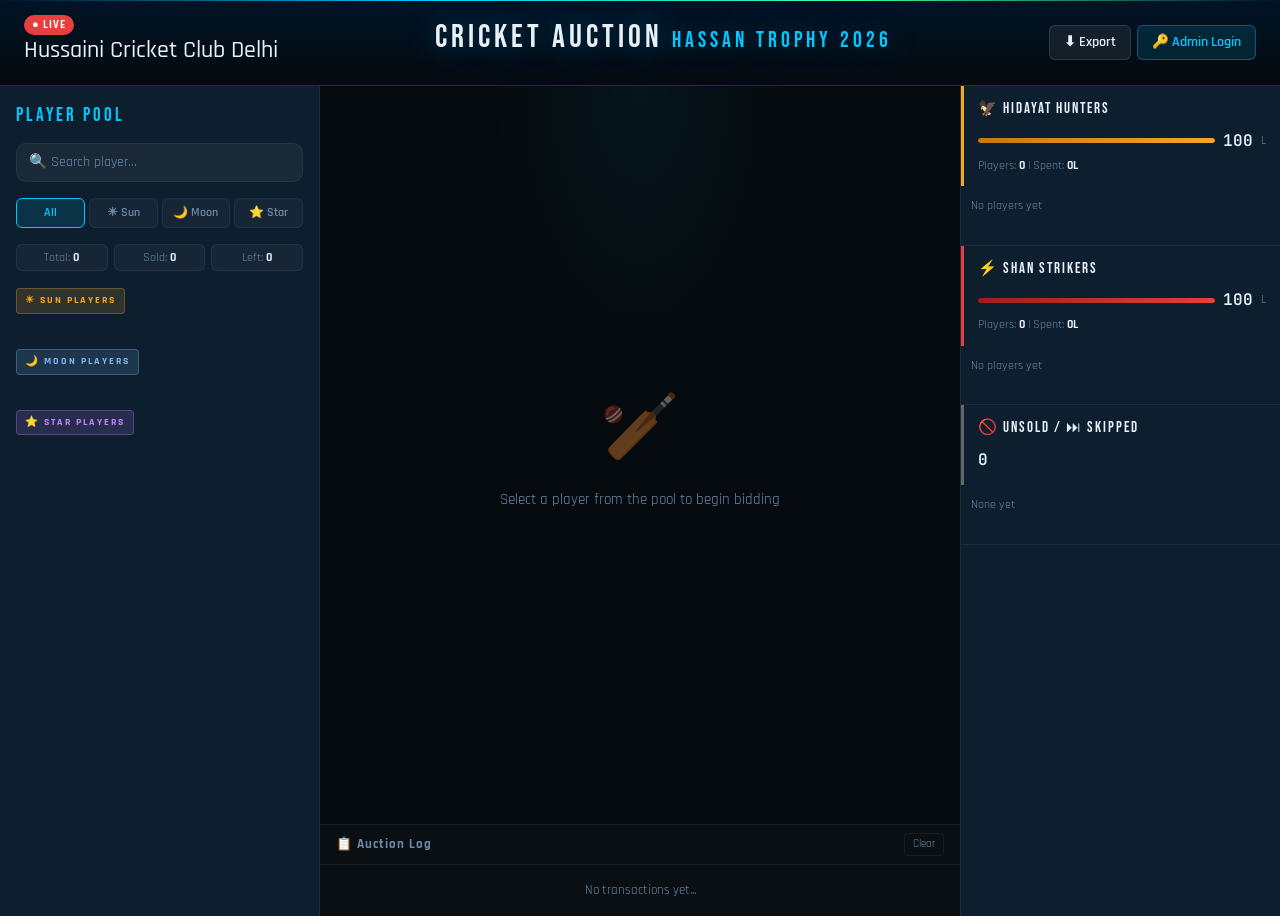
==== index.html @ 0b615d1a "commited after sync" ====
<!DOCTYPE html>
<html lang="en">
<head>
    <meta charset="UTF-8">
    <meta name="viewport" content="width=device-width, initial-scale=1.0">
    <title>Cricket Auction 2025</title>
    <link rel="preconnect" href="https://fonts.googleapis.com">
    <link href="https://fonts.googleapis.com/css2?family=Bebas+Neue&family=Rajdhani:wght@400;500;600;700&family=JetBrains+Mono:wght@400;600&display=swap" rel="stylesheet">
    <link rel="stylesheet" href="https://cdn.jsdelivr.net/npm/bootstrap@5.3.2/dist/css/bootstrap.min.css">
    <link rel="stylesheet" href="css/style.css">
    <script src="https://code.jquery.com/jquery-3.6.0.min.js"></script>
</head>
<body>

<!-- Header -->
<header class="auction-header">
    <div class="header-glow"></div>
    <div class="container-fluid px-4">
        <div class="d-flex justify-content-between align-items-center">
            <div class="header-left">
                <span class="live-badge">● LIVE</span>
                <h4>Hussaini Cricket Club Delhi</h4>
            </div>
            <h1 class="auction-title">CRICKET AUCTION <span class="year-tag">Hassan Trophy 2026</span></h1>
            <div class="header-right" id="headerRight">
                <!-- Admin-only buttons — hidden for viewers -->
                <div id="adminControls" style="display:none;align-items:center;gap:6px;">
                    <button class="btn-glass" id="addPlayerModalBtn" data-bs-toggle="modal" data-bs-target="#addPlayerModal">+ Add Player</button>
                    <button class="btn-glass" id="resetAuctionBtn">↺ Reset</button>
                    <button class="btn-glass" id="exportBtn">⬇ Export</button>
                    <button class="btn-glass btn-admin-logout" id="adminLogoutBtn" title="Logout">🔒 Admin</button>
                </div>
                <!-- Viewer sees only Export + Admin Login -->
                <div id="viewerControls" style="display:flex;align-items:center;gap:6px;">
                    <button class="btn-glass" id="exportBtnViewer">⬇ Export</button>
                    <button class="btn-glass btn-admin-login" id="adminLoginBtn">🔑 Admin Login</button>
                </div>
            </div>
        </div>
    </div>
</header>

<div class="main-container">
    <div class="row g-0">

        <!-- LEFT: Player Pool -->
        <div class="col-lg-3 player-pool-col">
            <div class="section-title">Player Pool</div>

            <!-- Search -->
            <div class="search-wrapper mb-3">
                <input type="text" id="searchPlayer" placeholder="🔍 Search player..." class="search-input">
            </div>

            <!-- Filter tabs -->
            <div class="filter-tabs mb-3">
                <button class="filter-btn active" data-filter="all">All</button>
                <button class="filter-btn" data-filter="Sun">☀ Sun</button>
                <button class="filter-btn" data-filter="Moon">🌙 Moon</button>
                <button class="filter-btn" data-filter="Star">⭐ Star</button>
            </div>

            <!-- Stats bar -->
            <div class="pool-stats mb-3">
                <span class="stat-chip">Total: <b id="totalCount">0</b></span>
                <span class="stat-chip">Sold: <b id="soldCount">0</b></span>
                <span class="stat-chip">Left: <b id="leftCount">0</b></span>
            </div>

            <div class="category-block">
                <div class="cat-label sun-label">☀ SUN PLAYERS</div>
                <ul class="player-list" id="sunList"></ul>
            </div>
            <div class="category-block">
                <div class="cat-label moon-label">🌙 MOON PLAYERS</div>
                <ul class="player-list" id="moonList"></ul>
            </div>
            <div class="category-block">
                <div class="cat-label star-label">⭐ STAR PLAYERS</div>
                <ul class="player-list" id="starList"></ul>
            </div>
        </div>

        <!-- Context Menu for edit/delete -->
        <div id="playerContextMenu" class="player-context-menu" style="display:none">
            <button id="ctxSelect">🏏 Select for Auction</button>
            <button id="ctxEdit">✏️ Edit Player</button>
            <button id="ctxDelete">🗑️ Delete Player</button>
        </div>

        <!-- CENTER: Auction Stage -->
        <div class="col-lg-6 auction-stage-col">
            <div class="auction-stage">
                <!-- Spotlight -->
                <div class="spotlight"></div>

                <!-- No player selected state -->
                <div class="no-player-msg" id="noPlayerMsg">
                    <div class="no-player-icon">🏏</div>
                    <p>Select a player from the pool to begin bidding</p>
                </div>

                <!-- Player Card -->
                <div class="player-card" id="playerCard" style="display:none">
                    <div class="player-card-inner">
                        <div class="player-img-wrapper">
                            <img id="playerImage" src="" alt="" class="player-img">
                            <div class="player-category-badge" id="playerCatBadge"></div>
                        </div>
                        <div class="player-info">
                            <h2 id="playerName" class="player-name-display"></h2>
                            <div class="player-meta" id="playerCategory"></div>
                            <div class="base-price-tag">Base Price: <span class="price-val">5L</span></div>
                        </div>
                    </div>

                    <!-- Timer Ring -->
                    <div class="timer-section">
                        <div class="timer-ring-wrapper">
                            <svg class="timer-ring" viewBox="0 0 120 120">
                                <circle class="timer-bg" cx="60" cy="60" r="54"/>
                                <circle class="timer-progress" id="timerCircle" cx="60" cy="60" r="54"/>
                            </svg>
                            <div class="timer-text">
                                <span id="timer">20</span>
                                <small>SEC</small>
                            </div>
                        </div>
                        <div class="timer-controls">
                            <button class="ctrl-btn" id="pauseBtn" title="Pause">⏸</button>
                            <button class="ctrl-btn" id="resumeBtn" title="Resume">▶</button>
                            <button class="ctrl-btn" id="skipBtn" title="Skip Player">⏭</button>
                        </div>
                    </div>

                    <!-- Bidding -->
                    <div class="bid-section">
                        <div class="bid-label">Enter Bid Amount (in Lakhs)</div>
                        <div class="bid-input-row">
                            <button class="bid-quick" data-val="5">5L</button>
                            <button class="bid-quick" data-val="10">10L</button>
                            <button class="bid-quick" data-val="15">15L</button>
                            <button class="bid-quick" data-val="20">20L</button>
                            <input type="number" id="customBid" class="bid-input" placeholder="Custom">
                        </div>
                    </div>

                    <!-- Live Bid Tracker -->
                    <div class="live-bid-tracker" id="liveBidTracker">
                        <div class="bid-tracker-label">⚡ CURRENT HIGHEST BID</div>
                        <div class="bid-tracker-body">
                            <div class="bid-team-block hunters-bid-block" id="huntersBidBlock">
                                <span class="bid-team-icon">🦅</span>
                                <div class="bid-team-info">
                                    <div class="bid-team-name">Hidayat Hunters</div>
                                    <div class="bid-team-amount" id="huntersBidAmt">—</div>
                                </div>
                                <div class="bid-winner-tag" id="huntersWinTag" style="display:none">LEADING</div>
                            </div>
                            <div class="bid-vs">VS</div>
                            <div class="bid-team-block strikers-bid-block" id="strikersBidBlock">
                                <span class="bid-team-icon">⚡</span>
                                <div class="bid-team-info">
                                    <div class="bid-team-name">Shan Strikers</div>
                                    <div class="bid-team-amount" id="strikersBidAmt">—</div>
                                </div>
                                <div class="bid-winner-tag" id="strikersWinTag" style="display:none">LEADING</div>
                            </div>
                        </div>
                        <div class="bid-tracker-footer">
                            <span class="current-bid-label">Current Bid:</span>
                            <span class="current-bid-value" id="currentBidValue">Base 5L</span>
                            <span class="current-bid-owner" id="currentBidOwner"></span>
                        </div>
                    </div>

                    <!-- Pick Buttons -->
                    <div class="pick-buttons">
                        <button id="huntersPickBtn" class="pick-btn hunters-btn">
                            <!-- <span class="team-icon">🦅</span> -->
                            <span>Hidayat Hunters</span>
                            <span class="team-budget-inline" id="huntersBudgetInline">100L</span>
                        </button>
                        <button id="strikersPickBtn" class="pick-btn strikers-btn">
                            <!-- <span class="team-icon">⚡</span> -->
                            <span>Shan Strikers</span>
                            <span class="team-budget-inline" id="strikersBudgetInline">100L</span>
                        </button>
                        <button id="unsoldBtn" class="pick-btn unsold-btn">
                            <span>🚫 Unsold</span>
                        </button>
                    </div>
                </div>

                <!-- Last sold flash -->
                <div class="sold-flash" id="soldFlash"></div>

            </div>

            <!-- Auction Log -->
            <div class="auction-log-section">
                <div class="log-header">
                    <span>📋 Auction Log</span>
                    <button class="btn-tiny" id="clearLogBtn">Clear</button>
                </div>
                <div class="auction-log" id="auctionLog">
                    <div class="log-empty">No transactions yet...</div>
                </div>
            </div>
        </div>

        <!-- RIGHT: Teams -->
        <div class="col-lg-3 teams-col">

            <!-- Hunters Team -->
            <div class="team-card hunters-card">
                <div class="team-header hunters-header">
                    <span class="team-name-big">🦅 HIDAYAT HUNTERS</span>
                    <div class="budget-display">
                        <div class="budget-bar-wrap">
                            <div class="budget-bar hunters-bar" id="huntersBudgetBar" style="width:100%"></div>
                        </div>
                        <span class="budget-num" id="budgetHunters">100</span><span class="budget-unit">L</span>
                    </div>
                    <div class="team-meta">
                        Players: <b id="huntersCount">0</b> | Spent: <b id="huntersSpent">0L</b>
                    </div>
                </div>
                <ul class="team-player-list" id="teamHunters">
                    <li class="team-empty">No players yet</li>
                </ul>
            </div>

            <!-- Strikers Team -->
            <div class="team-card strikers-card">
                <div class="team-header strikers-header">
                    <span class="team-name-big">⚡ SHAN STRIKERS</span>
                    <div class="budget-display">
                        <div class="budget-bar-wrap">
                            <div class="budget-bar strikers-bar" id="strikersBudgetBar" style="width:100%"></div>
                        </div>
                        <span class="budget-num" id="budgetStrikers">100</span><span class="budget-unit">L</span>
                    </div>
                    <div class="team-meta">
                        Players: <b id="strikersCount">0</b> | Spent: <b id="strikersSpent">0L</b>
                    </div>
                </div>
                <ul class="team-player-list" id="teamStrikers">
                    <li class="team-empty">No players yet</li>
                </ul>
            </div>

            <!-- Unsold Players -->
            <div class="team-card unsold-card">
                <div class="team-header unsold-header">
                    <span class="team-name-big">🚫 UNSOLD / ⏭ SKIPPED</span>
                    <span class="budget-num" id="unsoldCount">0</span>
                </div>
                <ul class="team-player-list" id="unsoldList">
                    <li class="team-empty">None yet</li>
                </ul>
            </div>

        </div>
    </div>
</div>

<!-- Fireworks -->
<div id="fireworks"></div>

<!-- Sold Overlay -->
<div id="soldOverlay" class="sold-overlay" style="display:none">
    <div class="sold-content">
        <div class="sold-text">SOLD!</div>
        <div class="sold-player-name" id="overlayPlayerName"></div>
        <div class="sold-price" id="overlayPrice"></div>
        <div class="sold-team" id="overlayTeam"></div>
    </div>
</div>

<!-- Add Player Modal -->
<div class="modal fade" id="addPlayerModal" tabindex="-1">
  <div class="modal-dialog modal-dialog-centered">
    <div class="modal-content modal-dark">
      <div class="modal-header">
        <h5 class="modal-title">➕ Add New Player</h5>
        <button type="button" class="btn-close btn-close-white" data-bs-dismiss="modal"></button>
      </div>
      <div class="modal-body">
        <input type="text" id="newPlayerName" class="form-dark mb-3" placeholder="Player Name">
        <input type="text" id="newPlayerImg" class="form-dark mb-3" placeholder="Image URL (optional)">
        <select id="newPlayerCategory" class="form-dark mb-3">
            <option value="Sun">☀ Sun</option>
            <option value="Moon">🌙 Moon</option>
            <option value="Star">⭐ Star</option>
        </select>
        <button id="addPlayerBtn" class="btn-primary-dark w-100">Add to Pool</button>
      </div>
    </div>
  </div>
</div>

<!-- Edit Player Modal -->
<div class="modal fade" id="editPlayerModal" tabindex="-1">
  <div class="modal-dialog modal-dialog-centered">
    <div class="modal-content modal-dark">
      <div class="modal-header">
        <h5 class="modal-title">✏️ Edit Player</h5>
        <button type="button" class="btn-close btn-close-white" data-bs-dismiss="modal"></button>
      </div>
      <div class="modal-body">
        <input type="hidden" id="editPlayerOrigName">
        <input type="text" id="editPlayerName" class="form-dark mb-3" placeholder="Player Name">
        <input type="text" id="editPlayerImg" class="form-dark mb-3" placeholder="Image URL (optional)">
        <select id="editPlayerCategory" class="form-dark mb-3">
            <option value="Sun">☀ Sun</option>
            <option value="Moon">🌙 Moon</option>
            <option value="Star">⭐ Star</option>
        </select>
        <button id="saveEditPlayerBtn" class="btn-primary-dark w-100">Save Changes</button>
      </div>
    </div>
  </div>
</div>

<!-- Confirm Modal -->
<div class="modal fade" id="confirmModal" tabindex="-1">
  <div class="modal-dialog modal-dialog-centered modal-sm">
    <div class="modal-content modal-dark">
      <div class="modal-body text-center py-4">
        <div style="font-size:2rem;">⚠️</div>
        <p id="confirmMsg" class="mt-2"></p>
        <div class="d-flex gap-2 justify-content-center mt-3">
            <button id="confirmYes" class="btn-primary-dark px-4">Yes</button>
            <button class="btn-glass px-4" data-bs-dismiss="modal">No</button>
        </div>
      </div>
    </div>
  </div>
</div>
<script src="https://www.gstatic.com/firebasejs/8.10.1/firebase-app.js"></script>
<script src="https://www.gstatic.com/firebasejs/8.10.1/firebase-database.js"></script>
<script src="https://cdn.jsdelivr.net/npm/bootstrap@5.3.2/dist/js/bootstrap.bundle.min.js"></script>
<script src="js/auction.js"></script>

<!-- Admin Login Modal -->
<div class="modal fade" id="adminLoginModal" tabindex="-1">
  <div class="modal-dialog modal-dialog-centered modal-sm">
    <div class="modal-content" style="background:var(--bg-card);border:1px solid var(--border);">
      <div class="modal-header border-0 pb-0">
        <h6 class="modal-title" style="color:var(--accent);letter-spacing:2px;font-weight:700;">🔑 ADMIN LOGIN</h6>
        <button type="button" class="btn-close btn-close-white" data-bs-dismiss="modal"></button>
      </div>
      <div class="modal-body">
        <p style="color:var(--text-muted);font-size:0.78rem;margin-bottom:12px;">Enter admin password to unlock auction controls.</p>
        <input type="password" id="adminPasswordInput" class="form-control form-control-sm"
               placeholder="Password..." style="background:rgba(255,255,255,0.05);border:1px solid var(--border);color:var(--text);">
        <div id="adminLoginError" style="color:#ff6b6b;font-size:0.75rem;margin-top:6px;display:none;">❌ Wrong password</div>
      </div>
      <div class="modal-footer border-0 pt-0">
        <button class="btn-glass w-100" id="adminLoginSubmit">Unlock Admin</button>
      </div>
    </div>
  </div>
</div>

</body>
</html>
---- css/style.css ----
/* ===== DESIGN SYSTEM ===== */
:root {
    --bg-deep: #050a0e;
    --bg-dark: #0a1520;
    --bg-card: #0d1e2e;
    --bg-card2: #101f30;
    --border: rgba(255,255,255,0.06);
    --border-glow: rgba(0, 200, 255, 0.2);

    --hunters: #f5a623;
    --hunters-dark: #c47a0a;
    --strikers: #e83e3e;
    --strikers-dark: #a01c1c;
    --unsold-col: #666;

    --sun: #f5a623;
    --moon: #7eb8f7;
    --star: #c084fc;

    --text: #e8f0f8;
    --text-muted: #6a8aaa;
    --accent: #00c8ff;
    --accent2: #39ff9a;

    --font-display: 'Bebas Neue', sans-serif;
    --font-body: 'Rajdhani', sans-serif;
    --font-mono: 'JetBrains Mono', monospace;

    --radius: 10px;
    --radius-lg: 16px;
}

* { box-sizing: border-box; margin: 0; padding: 0; }

body {
    background-color: var(--bg-deep);
    font-family: var(--font-body);
    color: var(--text);
    min-height: 100vh;
    overflow-x: hidden;
    background-image:
        radial-gradient(ellipse 80% 50% at 50% -20%, rgba(0,200,255,0.06) 0%, transparent 70%),
        repeating-linear-gradient(
            0deg,
            transparent,
            transparent 39px,
            rgba(255,255,255,0.015) 39px,
            rgba(255,255,255,0.015) 40px
        );
}

/* ===== HEADER ===== */
.auction-header {
    background: linear-gradient(180deg, rgba(0,20,40,0.98) 0%, rgba(5,10,14,0.9) 100%);
    border-bottom: 1px solid var(--border-glow);
    padding: 12px 0;
    position: sticky;
    top: 0;
    z-index: 100;
    backdrop-filter: blur(20px);
}

.header-glow {
    position: absolute;
    top: 0; left: 0; right: 0;
    height: 1px;
    background: linear-gradient(90deg, transparent, var(--accent), var(--accent2), transparent);
}

.auction-title {
    font-family: var(--font-display);
    font-size: 2rem;
    letter-spacing: 4px;
    color: var(--text);
    text-shadow: 0 0 30px rgba(0,200,255,0.4);
}

.year-tag {
    color: var(--accent);
    font-size: 1.4rem;
}

.live-badge {
    background: #e83e3e;
    color: white;
    font-size: 0.7rem;
    font-weight: 700;
    letter-spacing: 1px;
    padding: 3px 8px;
    border-radius: 20px;
    animation: livePulse 1.5s ease-in-out infinite;
}

@keyframes livePulse {
    0%, 100% { opacity: 1; }
    50% { opacity: 0.5; }
}

.btn-glass {
    background: rgba(255,255,255,0.07);
    border: 1px solid rgba(255,255,255,0.12);
    color: var(--text);
    padding: 6px 14px;
    border-radius: 6px;
    font-family: var(--font-body);
    font-weight: 600;
    font-size: 0.85rem;
    cursor: pointer;
    transition: all 0.2s;
}

.btn-glass:hover {
    background: rgba(0,200,255,0.1);
    border-color: var(--accent);
    color: var(--accent);
}

/* ===== MAIN LAYOUT ===== */
.main-container {
    height: calc(100vh - 70px);
    overflow: hidden;
}

.main-container .row {
    height: 100%;
}

/* ===== LEFT: PLAYER POOL ===== */
.player-pool-col {
    background: var(--bg-card);
    border-right: 1px solid var(--border);
    height: 100%;
    overflow-y: auto;
    padding: 16px;
    display: flex;
    flex-direction: column;
}

.player-pool-col::-webkit-scrollbar { width: 4px; }
.player-pool-col::-webkit-scrollbar-thumb { background: rgba(255,255,255,0.1); border-radius: 2px; }

.section-title {
    font-family: var(--font-display);
    font-size: 1.2rem;
    letter-spacing: 3px;
    color: var(--accent);
    margin-bottom: 12px;
}

.search-input {
    width: 100%;
    background: rgba(255,255,255,0.05);
    border: 1px solid var(--border);
    border-radius: var(--radius);
    color: var(--text);
    padding: 8px 12px;
    font-family: var(--font-body);
    font-size: 0.9rem;
    transition: border-color 0.2s;
}

.search-input:focus {
    outline: none;
    border-color: var(--accent);
    background: rgba(0,200,255,0.05);
}

.search-input::placeholder { color: var(--text-muted); }

.filter-tabs {
    display: flex;
    gap: 4px;
}

.filter-btn {
    flex: 1;
    background: rgba(255,255,255,0.04);
    border: 1px solid var(--border);
    color: var(--text-muted);
    padding: 5px 4px;
    border-radius: 6px;
    font-family: var(--font-body);
    font-size: 0.75rem;
    font-weight: 600;
    cursor: pointer;
    transition: all 0.15s;
}

.filter-btn.active { background: rgba(0,200,255,0.12); border-color: var(--accent); color: var(--accent); }
.filter-btn:hover:not(.active) { background: rgba(255,255,255,0.08); color: var(--text); }

.pool-stats {
    display: flex;
    gap: 6px;
}

.stat-chip {
    flex: 1;
    background: rgba(255,255,255,0.04);
    border: 1px solid var(--border);
    border-radius: 6px;
    padding: 4px 6px;
    font-size: 0.72rem;
    text-align: center;
    color: var(--text-muted);
}

.stat-chip b { color: var(--text); }

.category-block {
    margin-bottom: 12px;
}

.cat-label {
    font-size: 0.65rem;
    font-weight: 700;
    letter-spacing: 2px;
    padding: 4px 8px;
    border-radius: 4px;
    margin-bottom: 6px;
    display: inline-block;
}

.sun-label { background: rgba(245,166,35,0.15); color: var(--sun); border: 1px solid rgba(245,166,35,0.3); }
.moon-label { background: rgba(126,184,247,0.15); color: var(--moon); border: 1px solid rgba(126,184,247,0.3); }
.star-label { background: rgba(192,132,252,0.15); color: var(--star); border: 1px solid rgba(192,132,252,0.3); }

.player-list {
    list-style: none;
    display: flex;
    flex-direction: column;
    gap: 2px;
}

.player-list li {
    background: rgba(255,255,255,0.03);
    border: 1px solid var(--border);
    border-radius: 6px;
    padding: 7px 10px;
    cursor: pointer;
    font-size: 0.85rem;
    font-weight: 500;
    color: var(--text);
    display: flex;
    align-items: center;
    gap: 8px;
    transition: all 0.15s;
    position: relative;
    overflow: hidden;
}

.player-list li::before {
    content: '';
    position: absolute;
    left: 0; top: 0; bottom: 0;
    width: 2px;
    background: transparent;
    transition: background 0.15s;
}

.player-list li[data-category="Sun"]::before { background: var(--sun); }
.player-list li[data-category="Moon"]::before { background: var(--moon); }
.player-list li[data-category="Star"]::before { background: var(--star); }

.player-list li:hover {
    background: rgba(0,200,255,0.06);
    border-color: rgba(0,200,255,0.2);
    transform: translateX(2px);
}

.player-list li.active-player {
    background: rgba(0,200,255,0.1);
    border-color: var(--accent);
    color: var(--accent);
}

.player-num {
    font-family: var(--font-mono);
    font-size: 0.65rem;
    color: var(--text-muted);
    min-width: 18px;
}

.player-list-name { flex: 1; }

.player-actions {
    display: flex;
    gap: 3px;
    opacity: 0;
    transition: opacity 0.15s;
    flex-shrink: 0;
}

.player-list li:hover .player-actions { opacity: 1; }

.player-act-btn {
    background: rgba(255,255,255,0.06);
    border: 1px solid rgba(255,255,255,0.1);
    border-radius: 4px;
    color: var(--text);
    width: 24px;
    height: 24px;
    display: flex;
    align-items: center;
    justify-content: center;
    font-size: 0.7rem;
    cursor: pointer;
    transition: all 0.15s;
    padding: 0;
    line-height: 1;
}

.edit-btn:hover { background: rgba(0,200,255,0.15); border-color: var(--accent); }
.del-btn:hover { background: rgba(232,62,62,0.15); border-color: var(--strikers); }

/* ===== LIVE BID TRACKER ===== */
.live-bid-tracker {
    background: rgba(255,255,255,0.02);
    border: 1px solid var(--border);
    border-radius: var(--radius);
    padding: 12px 14px;
    margin-bottom: 14px;
    transition: border-color 0.3s, background 0.3s;
}

.live-bid-tracker.tracker-active {
    border-color: rgba(0,200,255,0.25);
    background: rgba(0,200,255,0.03);
}

.bid-tracker-label {
    font-size: 0.65rem;
    font-weight: 700;
    letter-spacing: 2px;
    color: var(--accent);
    margin-bottom: 10px;
    text-transform: uppercase;
}

.bid-tracker-body {
    display: flex;
    align-items: center;
    gap: 8px;
    margin-bottom: 10px;
}

.bid-team-block {
    flex: 1;
    display: flex;
    align-items: center;
    gap: 8px;
    background: rgba(255,255,255,0.03);
    border: 1px solid var(--border);
    border-radius: 8px;
    padding: 8px 10px;
    transition: all 0.3s;
    position: relative;
}

.hunters-bid-block.bid-leading {
    background: rgba(245,166,35,0.08);
    border-color: rgba(245,166,35,0.4);
    box-shadow: 0 0 12px rgba(245,166,35,0.1);
}

.strikers-bid-block.bid-leading {
    background: rgba(232,62,62,0.08);
    border-color: rgba(232,62,62,0.4);
    box-shadow: 0 0 12px rgba(232,62,62,0.1);
}

.bid-team-icon { font-size: 1.3rem; flex-shrink: 0; }

.bid-team-info { flex: 1; min-width: 0; }

.bid-team-name {
    font-size: 0.65rem;
    color: var(--text-muted);
    font-weight: 600;
    letter-spacing: 0.5px;
    text-transform: uppercase;
    white-space: nowrap;
    overflow: hidden;
    text-overflow: ellipsis;
}

.bid-team-amount {
    font-family: var(--font-mono);
    font-size: 1.1rem;
    font-weight: 600;
    color: var(--text);
    line-height: 1.2;
}

.hunters-bid-block.bid-leading .bid-team-amount { color: var(--hunters); }
.strikers-bid-block.bid-leading .bid-team-amount { color: var(--strikers); }

.bid-winner-tag {
    position: absolute;
    top: -7px;
    right: 8px;
    font-size: 0.55rem;
    font-weight: 800;
    letter-spacing: 1px;
    padding: 1px 6px;
    border-radius: 20px;
    color: #000;
}

.hunters-bid-block .bid-winner-tag { background: var(--hunters); }
.strikers-bid-block .bid-winner-tag { background: var(--strikers); color: #fff; }

.bid-vs {
    font-family: var(--font-display);
    font-size: 0.8rem;
    color: var(--text-muted);
    letter-spacing: 1px;
    flex-shrink: 0;
}

.bid-tracker-footer {
    display: flex;
    align-items: center;
    gap: 6px;
    padding-top: 8px;
    border-top: 1px solid var(--border);
    font-size: 0.78rem;
}

.current-bid-label { color: var(--text-muted); font-weight: 600; }

.current-bid-value {
    font-family: var(--font-mono);
    font-weight: 700;
    color: var(--accent);
    font-size: 0.9rem;
}

.current-bid-owner {
    margin-left: auto;
    font-size: 0.72rem;
    font-weight: 700;
    color: var(--accent2);
    letter-spacing: 0.5px;
}

/* ===== CENTER: AUCTION STAGE ===== */
.auction-stage-col {
    height: 100%;
    overflow: hidden;
    display: flex;
    flex-direction: column;
    background: var(--bg-deep);
}

.auction-stage-col::-webkit-scrollbar { width: 4px; }
.auction-stage-col::-webkit-scrollbar-thumb { background: rgba(255,255,255,0.08); }

.auction-stage {
    flex: 1;
    position: relative;
    display: flex;
    align-items: center;
    justify-content: flex-start;
    flex-direction: column;
    padding: 20px 20px 20px;
    overflow-y: auto;
    overflow-x: hidden;
}

.auction-stage::-webkit-scrollbar { width: 4px; }
.auction-stage::-webkit-scrollbar-thumb { background: rgba(255,255,255,0.08); }

.spotlight {
    position: absolute;
    top: 0; left: 50%;
    transform: translateX(-50%);
    width: 300px;
    height: 300px;
    background: radial-gradient(ellipse at top, rgba(0,200,255,0.06) 0%, transparent 70%);
    pointer-events: none;
}

.no-player-msg {
    text-align: center;
    color: var(--text-muted);
    animation: fadeIn 0.5s ease;
    width: 100%;
    margin: auto;
    padding: 60px 0;
}

.no-player-icon { font-size: 4rem; margin-bottom: 12px; opacity: 0.4; }
.no-player-msg p { font-size: 0.95rem; }

/* Player Card */
.player-card {
    width: 100%;
    max-width: 520px;
    animation: slideUp 0.4s ease;
    align-self: center;
}

@keyframes slideUp {
    from { opacity: 0; transform: translateY(20px); }
    to { opacity: 1; transform: translateY(0); }
}

@keyframes fadeIn {
    from { opacity: 0; }
    to { opacity: 1; }
}

.player-card-inner {
    background: linear-gradient(135deg, rgba(13,30,46,0.9), rgba(10,21,32,0.9));
    border: 1px solid var(--border-glow);
    border-radius: var(--radius-lg);
    padding: 20px;
    display: flex;
    align-items: center;
    gap: 20px;
    margin-bottom: 10px;
    position: relative;
    overflow: hidden;
}

.player-card-inner::after {
    content: '';
    position: absolute;
    inset: 0;
    background: linear-gradient(135deg, rgba(0,200,255,0.03), transparent);
    pointer-events: none;
}

.player-img-wrapper {
    position: relative;
    flex-shrink: 0;
}

.player-img {
    width: 100px;
    height: 100px;
    border-radius: 12px;
    object-fit: cover;
    border: 2px solid rgba(0,200,255,0.3);
    background: rgba(255,255,255,0.05);
}

.player-category-badge {
    position: absolute;
    bottom: -8px;
    left: 50%;
    transform: translateX(-50%);
    padding: 2px 10px;
    border-radius: 20px;
    font-size: 0.65rem;
    font-weight: 700;
    letter-spacing: 1px;
    white-space: nowrap;
}

.player-info { flex: 1; }

.player-name-display {
    font-family: var(--font-display);
    font-size: 2rem;
    letter-spacing: 2px;
    color: var(--text);
    line-height: 1;
    margin-bottom: 6px;
}

.player-meta {
    font-size: 0.85rem;
    color: var(--text-muted);
    font-weight: 600;
    letter-spacing: 1px;
    text-transform: uppercase;
    margin-bottom: 8px;
}

.base-price-tag {
    display: inline-block;
    background: rgba(0,200,255,0.08);
    border: 1px solid rgba(0,200,255,0.2);
    border-radius: 4px;
    padding: 3px 10px;
    font-size: 0.8rem;
    color: var(--accent);
    font-family: var(--font-mono);
}

.price-val { font-weight: 600; }

/* Timer */
.timer-section {
    display: flex;
    align-items: center;
    justify-content: center;
    gap: 24px;
    margin-bottom: 10px;
}

.timer-ring-wrapper {
    position: relative;
    width: 100px;
    height: 100px;
}

.timer-ring { width: 100%; height: 100%; transform: rotate(-90deg); }

.timer-bg {
    fill: none;
    stroke: rgba(255,255,255,0.06);
    stroke-width: 6;
}

.timer-progress {
    fill: none;
    stroke: var(--accent);
    stroke-width: 6;
    stroke-linecap: round;
    stroke-dasharray: 339.3;
    stroke-dashoffset: 0;
    transition: stroke-dashoffset 1s linear, stroke 0.3s;
    filter: drop-shadow(0 0 6px rgba(0,200,255,0.5));
}

.timer-text {
    position: absolute;
    inset: 0;
    display: flex;
    flex-direction: column;
    align-items: center;
    justify-content: center;
    font-family: var(--font-display);
}

.timer-text span {
    font-size: 2rem;
    line-height: 1;
    color: var(--text);
}

.timer-text small {
    font-size: 0.55rem;
    letter-spacing: 2px;
    color: var(--text-muted);
}

.timer-controls {
    display: flex;
    flex-direction: column;
    gap: 6px;
}

.ctrl-btn {
    background: rgba(255,255,255,0.05);
    border: 1px solid var(--border);
    color: var(--text);
    width: 38px;
    height: 38px;
    border-radius: 8px;
    font-size: 1rem;
    cursor: pointer;
    transition: all 0.15s;
    display: flex;
    align-items: center;
    justify-content: center;
}

.ctrl-btn:hover {
    background: rgba(0,200,255,0.1);
    border-color: var(--accent);
    color: var(--accent);
}

/* Bid Section */
.bid-section {
    background: rgba(255,255,255,0.02);
    border: 1px solid var(--border);
    border-radius: var(--radius);
    padding: 14px;
    margin-bottom: 10px;
}

.bid-label {
    font-size: 0.75rem;
    color: var(--text-muted);
    letter-spacing: 1px;
    text-transform: uppercase;
    margin-bottom: 10px;
    font-weight: 600;
}

.bid-input-row {
    display: flex;
    gap: 6px;
    align-items: center;
}

.bid-quick {
    background: rgba(255,255,255,0.05);
    border: 1px solid var(--border);
    color: var(--text-muted);
    padding: 6px 10px;
    border-radius: 6px;
    font-family: var(--font-mono);
    font-size: 0.8rem;
    cursor: pointer;
    transition: all 0.15s;
    white-space: nowrap;
}

.bid-quick:hover, .bid-quick.selected {
    background: rgba(0,200,255,0.1);
    border-color: var(--accent);
    color: var(--accent);
}

.bid-input {
    flex: 1;
    background: rgba(255,255,255,0.05);
    border: 1px solid var(--border);
    border-radius: 6px;
    color: var(--text);
    padding: 7px 10px;
    font-family: var(--font-mono);
    font-size: 0.9rem;
    transition: border-color 0.2s;
    min-width: 0;
}

.bid-input:focus { outline: none; border-color: var(--accent); }
.bid-input::placeholder { color: var(--text-muted); }

/* Pick Buttons */
.pick-buttons {
    display: grid;
    grid-template-columns: 1fr 1fr 80px;
    gap: 8px;
}

.pick-btn {
    border: none;
    padding: 12px 10px;
    border-radius: var(--radius);
    font-family: var(--font-body);
    font-weight: 700;
    font-size: 0.9rem;
    cursor: pointer;
    display: flex;
    flex-direction: column;
    align-items: center;
    gap: 4px;
    transition: all 0.2s;
    letter-spacing: 0.5px;
}

.hunters-btn {
    background: linear-gradient(135deg, var(--hunters), var(--hunters-dark));
    color: #000;
    box-shadow: 0 4px 20px rgba(245,166,35,0.2);
}

.hunters-btn:hover {
    transform: translateY(-2px);
    box-shadow: 0 6px 28px rgba(245,166,35,0.35);
}

.strikers-btn {
    background: linear-gradient(135deg, var(--strikers), var(--strikers-dark));
    color: white;
    box-shadow: 0 4px 20px rgba(232,62,62,0.2);
}

.strikers-btn:hover {
    transform: translateY(-2px);
    box-shadow: 0 6px 28px rgba(232,62,62,0.35);
}

.unsold-btn {
    background: rgba(255,255,255,0.05);
    border: 1px solid rgba(255,255,255,0.1);
    color: var(--text-muted);
    font-size: 0.75rem;
}

.unsold-btn:hover {
    background: rgba(255,0,0,0.1);
    border-color: rgba(255,100,100,0.3);
    color: #ff6b6b;
}

.team-icon { font-size: 1.2rem; }

.team-budget-inline {
    font-family: var(--font-mono);
    font-size: 0.7rem;
    opacity: 0.8;
    background: rgba(0,0,0,0.2);
    padding: 1px 6px;
    border-radius: 4px;
}

/* Sold Flash */
.sold-flash {
    position: absolute;
    bottom: 16px;
    left: 50%;
    transform: translateX(-50%);
    background: rgba(57,255,154,0.12);
    border: 1px solid rgba(57,255,154,0.4);
    color: var(--accent2);
    padding: 6px 20px;
    border-radius: 20px;
    font-weight: 700;
    font-size: 0.85rem;
    display: none;
    animation: flashFade 2s ease forwards;
}

@keyframes flashFade {
    0% { opacity: 0; transform: translateX(-50%) translateY(10px); }
    20% { opacity: 1; transform: translateX(-50%) translateY(0); }
    80% { opacity: 1; }
    100% { opacity: 0; }
}

/* ===== AUCTION LOG ===== */
.auction-log-section {
    background: rgba(255,255,255,0.02);
    border-top: 1px solid var(--border);
    max-height: 160px;
    display: flex;
    flex-direction: column;
}

.log-header {
    padding: 8px 16px;
    border-bottom: 1px solid var(--border);
    display: flex;
    justify-content: space-between;
    align-items: center;
    font-size: 0.8rem;
    font-weight: 700;
    color: var(--text-muted);
    letter-spacing: 1px;
}

.btn-tiny {
    background: none;
    border: 1px solid var(--border);
    color: var(--text-muted);
    padding: 2px 8px;
    border-radius: 4px;
    font-size: 0.7rem;
    cursor: pointer;
    transition: all 0.15s;
}

.btn-tiny:hover { border-color: rgba(255,100,100,0.5); color: #ff6b6b; }

.auction-log {
    flex: 1;
    overflow-y: auto;
    padding: 6px 12px;
}

.auction-log::-webkit-scrollbar { width: 3px; }
.auction-log::-webkit-scrollbar-thumb { background: rgba(255,255,255,0.1); }

.log-empty { color: var(--text-muted); font-size: 0.8rem; text-align: center; padding: 10px; }

.log-entry {
    display: flex;
    align-items: center;
    gap: 8px;
    padding: 4px 0;
    border-bottom: 1px solid var(--border);
    font-size: 0.78rem;
    animation: fadeIn 0.3s ease;
}

.log-entry:last-child { border-bottom: none; }

.log-time {
    font-family: var(--font-mono);
    font-size: 0.65rem;
    color: var(--text-muted);
    min-width: 50px;
}

.log-text { flex: 1; color: var(--text); }
.log-price { font-family: var(--font-mono); font-size: 0.75rem; color: var(--accent2); font-weight: 600; }

/* ===== RIGHT: TEAMS ===== */
.teams-col {
    background: var(--bg-card);
    border-left: 1px solid var(--border);
    height: 100%;
    overflow-y: auto;
    display: flex;
    flex-direction: column;
    gap: 0;
    padding: 0;
}

.teams-col::-webkit-scrollbar { width: 4px; }
.teams-col::-webkit-scrollbar-thumb { background: rgba(255,255,255,0.08); }

.team-card {
    border-bottom: 1px solid var(--border);
}

.team-header {
    padding: 12px 14px;
    position: relative;
}

.hunters-header { border-left: 3px solid var(--hunters); }
.strikers-header { border-left: 3px solid var(--strikers); }
.unsold-header { border-left: 3px solid var(--unsold-col); }

.team-name-big {
    font-family: var(--font-display);
    font-size: 0.95rem;
    letter-spacing: 2px;
    display: block;
    margin-bottom: 8px;
}

.budget-display {
    display: flex;
    align-items: center;
    gap: 8px;
    margin-bottom: 4px;
}

.budget-bar-wrap {
    flex: 1;
    height: 5px;
    background: rgba(255,255,255,0.06);
    border-radius: 3px;
    overflow: hidden;
}

.budget-bar {
    height: 100%;
    border-radius: 3px;
    transition: width 0.5s ease;
}

.hunters-bar { background: linear-gradient(90deg, var(--hunters-dark), var(--hunters)); }
.strikers-bar { background: linear-gradient(90deg, var(--strikers-dark), var(--strikers)); }

.budget-num {
    font-family: var(--font-mono);
    font-size: 1rem;
    font-weight: 600;
    color: var(--text);
}

.budget-unit { font-size: 0.75rem; color: var(--text-muted); }

.team-meta {
    font-size: 0.72rem;
    color: var(--text-muted);
}

.team-meta b { color: var(--text); }

.team-player-list {
    list-style: none;
    padding: 6px 10px 10px;
    display: flex;
    flex-direction: column;
    gap: 3px;
    max-height: 200px;
    overflow-y: auto;
}

.team-player-list::-webkit-scrollbar { width: 3px; }
.team-player-list::-webkit-scrollbar-thumb { background: rgba(255,255,255,0.08); }

.team-empty { color: var(--text-muted); font-size: 0.78rem; padding: 4px 0; }

.team-player-item {
    display: flex;
    align-items: center;
    justify-content: space-between;
    background: rgba(255,255,255,0.03);
    border-radius: 5px;
    padding: 5px 8px;
    font-size: 0.78rem;
    animation: fadeIn 0.3s ease;
    border-left: 2px solid transparent;
}

.team-player-item.cat-sun { border-left-color: var(--sun); }
.team-player-item.cat-moon { border-left-color: var(--moon); }
.team-player-item.cat-star { border-left-color: var(--star); }

.item-name { font-weight: 600; color: var(--text); }
.item-cat { font-size: 0.65rem; color: var(--text-muted); }
.item-price {
    font-family: var(--font-mono);
    font-size: 0.72rem;
    color: var(--accent2);
    font-weight: 600;
    background: rgba(57,255,154,0.08);
    padding: 1px 6px;
    border-radius: 4px;
}

/* Unsold / Skipped tags */
.unsold-tag {
    display: inline-block;
    font-size: 0.58rem;
    font-weight: 700;
    letter-spacing: 0.5px;
    padding: 1px 5px;
    border-radius: 3px;
    background: rgba(255,107,107,0.12);
    color: #ff6b6b;
    border: 1px solid rgba(255,107,107,0.25);
    margin-left: 4px;
    vertical-align: middle;
}

.skipped-tag {
    background: rgba(245,166,35,0.12);
    color: var(--hunters);
    border-color: rgba(245,166,35,0.25);
}

/* Re-add button */
.readd-btn {
    background: rgba(57,255,154,0.08);
    border: 1px solid rgba(57,255,154,0.25);
    color: var(--accent2);
    border-radius: 5px;
    padding: 3px 8px;
    font-size: 0.68rem;
    font-weight: 700;
    font-family: var(--font-body);
    cursor: pointer;
    white-space: nowrap;
    transition: all 0.15s;
    flex-shrink: 0;
    letter-spacing: 0.3px;
}

.readd-btn:hover {
    background: rgba(57,255,154,0.18);
    border-color: var(--accent2);
    transform: translateX(-2px);
    box-shadow: 0 0 8px rgba(57,255,154,0.2);
}

.unsold-item {
    align-items: flex-start;
    gap: 6px;
}

/* ===== SOLD OVERLAY ===== */
.sold-overlay {
    position: fixed;
    inset: 0;
    background: rgba(0,0,0,0.85);
    display: flex;
    align-items: center;
    justify-content: center;
    z-index: 9999;
    backdrop-filter: blur(10px);
    animation: overlayIn 0.3s ease;
}

@keyframes overlayIn {
    from { opacity: 0; }
    to { opacity: 1; }
}

.sold-content {
    text-align: center;
    animation: soldPop 0.4s cubic-bezier(0.34, 1.56, 0.64, 1);
}

@keyframes soldPop {
    from { transform: scale(0.5); opacity: 0; }
    to { transform: scale(1); opacity: 1; }
}

.sold-text {
    font-family: var(--font-display);
    font-size: 6rem;
    letter-spacing: 10px;
    color: var(--accent2);
    text-shadow: 0 0 60px rgba(57,255,154,0.6);
    line-height: 1;
}

.sold-player-name {
    font-family: var(--font-display);
    font-size: 2.5rem;
    letter-spacing: 4px;
    color: var(--text);
    margin: 10px 0 6px;
}

.sold-price {
    font-family: var(--font-mono);
    font-size: 1.5rem;
    color: var(--accent2);
    font-weight: 600;
}

.sold-team {
    font-size: 1rem;
    color: var(--text-muted);
    margin-top: 6px;
    letter-spacing: 2px;
    text-transform: uppercase;
}

/* ===== FIREWORKS ===== */
#fireworks {
    position: fixed;
    top: 50%;
    left: 50%;
    width: 0;
    height: 0;
    pointer-events: none;
    z-index: 9998;
}

.firework {
    position: absolute;
    width: 8px;
    height: 8px;
    border-radius: 50%;
    box-shadow: 0 0 6px currentColor;
}

/* ===== MODAL ===== */
.modal-dark {
    background: var(--bg-card);
    border: 1px solid var(--border-glow);
    color: var(--text);
}

.modal-dark .modal-header {
    border-bottom: 1px solid var(--border);
}

.modal-dark .modal-title {
    font-family: var(--font-display);
    font-size: 1.2rem;
    letter-spacing: 2px;
    color: var(--accent);
}

.form-dark {
    width: 100%;
    display: block;
    background: rgba(255,255,255,0.05);
    border: 1px solid var(--border);
    border-radius: 6px;
    color: var(--text);
    padding: 9px 12px;
    font-family: var(--font-body);
    font-size: 0.9rem;
    transition: border-color 0.2s;
}

.form-dark:focus { outline: none; border-color: var(--accent); }
.form-dark option { background: var(--bg-card); }

.btn-primary-dark {
    background: linear-gradient(135deg, var(--accent), #0088bb);
    border: none;
    color: #000;
    font-family: var(--font-body);
    font-weight: 700;
    font-size: 0.95rem;
    padding: 10px 20px;
    border-radius: 8px;
    cursor: pointer;
    letter-spacing: 1px;
    transition: all 0.2s;
}

.btn-primary-dark:hover {
    transform: translateY(-1px);
    box-shadow: 0 4px 20px rgba(0,200,255,0.3);
}

.w-100 { width: 100%; }

/* Low budget warning */
.budget-low .budget-num { color: #ff6b6b; animation: budgetWarn 1s ease infinite; }
@keyframes budgetWarn {
    0%, 100% { opacity: 1; }
    50% { opacity: 0.5; }
}

/* Responsive tweaks */
@media (max-width: 992px) {
    .main-container { height: auto; overflow: visible; }
    .main-container .row { height: auto; }
    .player-pool-col, .auction-stage-col, .teams-col { height: auto; max-height: none; }
    .pick-buttons { grid-template-columns: 1fr 1fr; }
    .unsold-btn { grid-column: 1 / -1; }
}
/* ── ADMIN UI ── */
.btn-admin-login {
    background: rgba(0,200,255,0.12) !important;
    border-color: rgba(0,200,255,0.35) !important;
    color: var(--accent) !important;
}
.btn-admin-login:hover {
    background: rgba(0,200,255,0.25) !important;
}
.btn-admin-logout {
    background: rgba(57,255,154,0.1) !important;
    border-color: rgba(57,255,154,0.35) !important;
    color: var(--accent2) !important;
    animation: adminPulse 2.5s ease-in-out infinite;
}
@keyframes adminPulse {
    0%,100% { box-shadow: 0 0 0 0 rgba(57,255,154,0); }
    50%      { box-shadow: 0 0 8px 2px rgba(57,255,154,0.25); }
}
#adminLoginModal .form-control:focus {
    border-color: var(--accent) !important;
    box-shadow: 0 0 0 2px rgba(0,200,255,0.2) !important;
    background: rgba(255,255,255,0.07) !important;
    color: var(--text) !important;
}
#adminLoginModal .form-control::placeholder { color: var(--text-muted); }
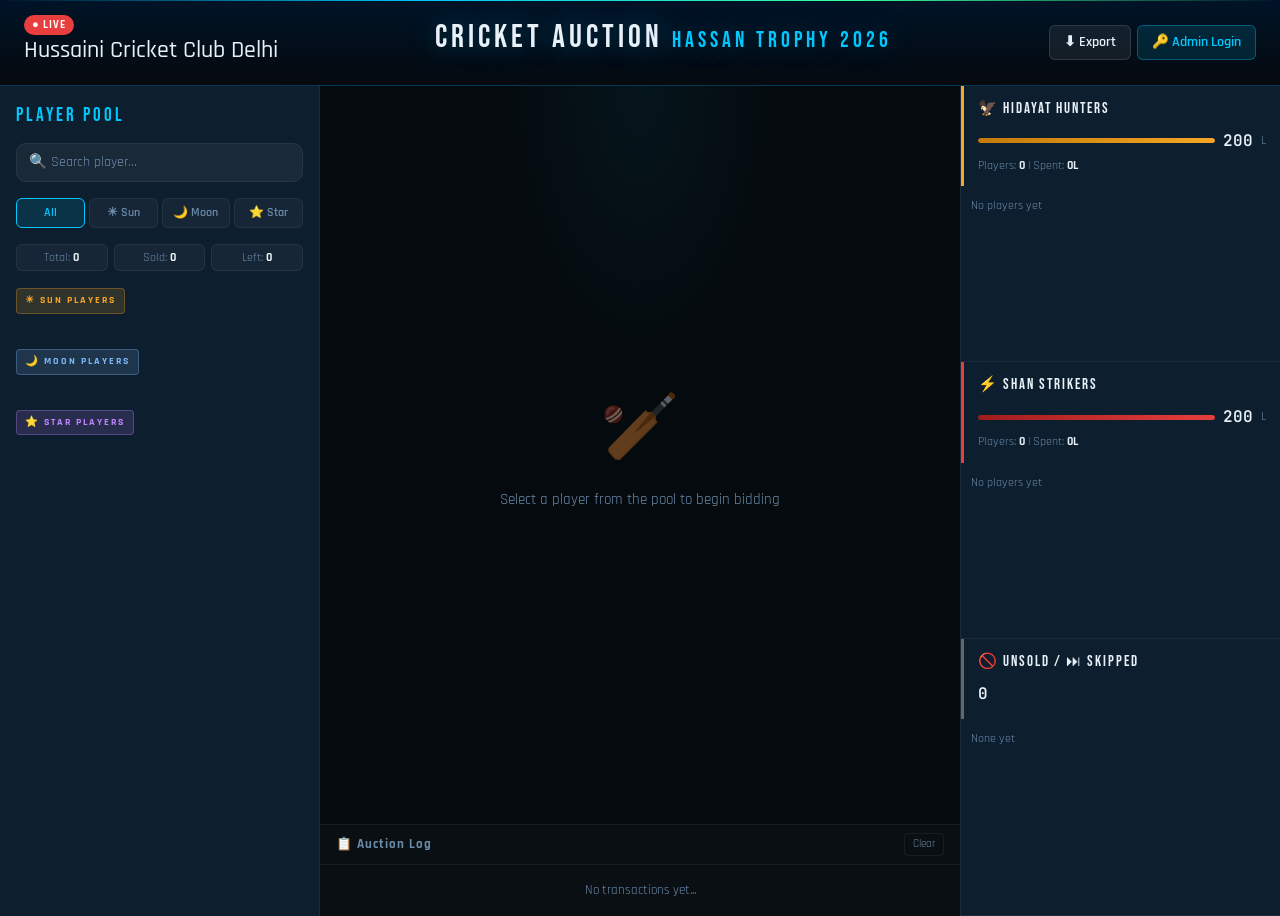
==== commit ab92680d: "last commit" ====
--- a/index.html
+++ b/index.html
@@ -179,12 +179,12 @@
                         <button id="huntersPickBtn" class="pick-btn hunters-btn">
                             <!-- <span class="team-icon">🦅</span> -->
                             <span>Hidayat Hunters</span>
-                            <span class="team-budget-inline" id="huntersBudgetInline">100L</span>
+                            <span class="team-budget-inline" id="huntersBudgetInline">200L</span>
                         </button>
                         <button id="strikersPickBtn" class="pick-btn strikers-btn">
                             <!-- <span class="team-icon">⚡</span> -->
                             <span>Shan Strikers</span>
-                            <span class="team-budget-inline" id="strikersBudgetInline">100L</span>
+                            <span class="team-budget-inline" id="strikersBudgetInline">200L</span>
                         </button>
                         <button id="unsoldBtn" class="pick-btn unsold-btn">
                             <span>🚫 Unsold</span>
@@ -220,7 +220,7 @@
                         <div class="budget-bar-wrap">
                             <div class="budget-bar hunters-bar" id="huntersBudgetBar" style="width:100%"></div>
                         </div>
-                        <span class="budget-num" id="budgetHunters">100</span><span class="budget-unit">L</span>
+                        <span class="budget-num" id="budgetHunters">200</span><span class="budget-unit">L</span>
                     </div>
                     <div class="team-meta">
                         Players: <b id="huntersCount">0</b> | Spent: <b id="huntersSpent">0L</b>
@@ -239,7 +239,7 @@
                         <div class="budget-bar-wrap">
                             <div class="budget-bar strikers-bar" id="strikersBudgetBar" style="width:100%"></div>
                         </div>
-                        <span class="budget-num" id="budgetStrikers">100</span><span class="budget-unit">L</span>
+                        <span class="budget-num" id="budgetStrikers">200</span><span class="budget-unit">L</span>
                     </div>
                     <div class="team-meta">
                         Players: <b id="strikersCount">0</b> | Spent: <b id="strikersSpent">0L</b>
--- a/css/style.css
+++ b/css/style.css
@@ -899,7 +899,7 @@
     background: var(--bg-card);
     border-left: 1px solid var(--border);
     height: 100%;
-    overflow-y: auto;
+    overflow: hidden;    /* col itself does NOT scroll — each card scrolls its own list */
     display: flex;
     flex-direction: column;
     gap: 0;
@@ -909,13 +909,20 @@
 .teams-col::-webkit-scrollbar { width: 4px; }
 .teams-col::-webkit-scrollbar-thumb { background: rgba(255,255,255,0.08); }
 
+/* Each card takes equal share of the column height and clips internally */
 .team-card {
     border-bottom: 1px solid var(--border);
+    display: flex;
+    flex-direction: column;
+    flex: 1;
+    min-height: 0;   /* critical: flex child can shrink below natural content size */
+    overflow: hidden;
 }
 
 .team-header {
     padding: 12px 14px;
     position: relative;
+    flex-shrink: 0;  /* header never squishes — only the list scrolls */
 }
 
 .hunters-header { border-left: 3px solid var(--hunters); }
@@ -976,8 +983,9 @@
     display: flex;
     flex-direction: column;
     gap: 3px;
-    max-height: 200px;
-    overflow-y: auto;
+    flex: 1;          /* fill remaining card height after header */
+    min-height: 0;    /* allow shrinking */
+    overflow-y: auto; /* scroll within the card */
 }
 
 .team-player-list::-webkit-scrollbar { width: 3px; }
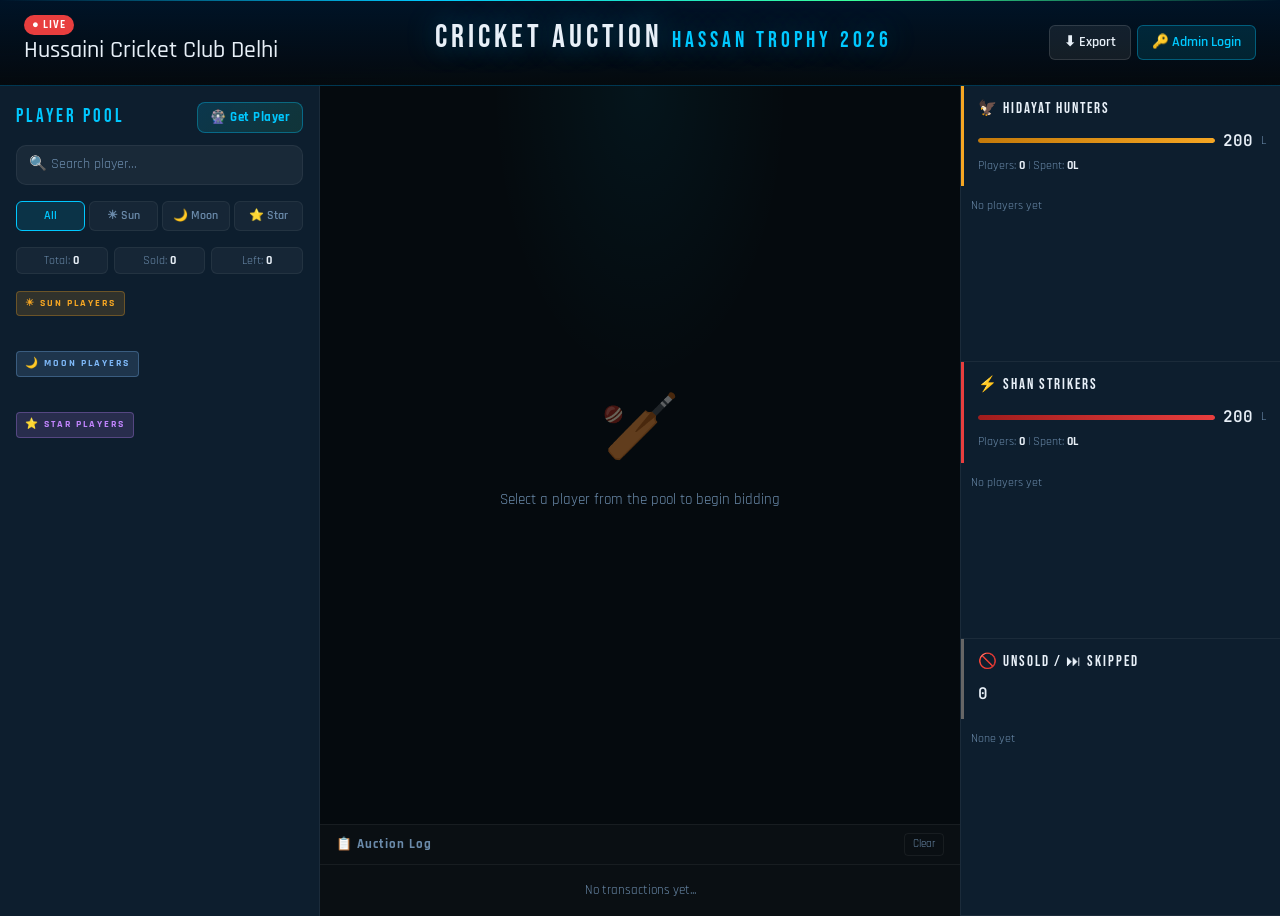
==== commit 3c92a4fa: "commited before insta" ====
--- a/index.html
+++ b/index.html
@@ -45,7 +45,12 @@
 
         <!-- LEFT: Player Pool -->
         <div class="col-lg-3 player-pool-col">
-            <div class="section-title">Player Pool</div>
+            <div class="pool-top-row">
+                <div class="section-title">Player Pool</div>
+                <button class="btn-spin-trigger" id="spinWheelBtn" title="Spin to get random player">
+                    🎡 Get Player
+                </button>
+            </div>
 
             <!-- Search -->
             <div class="search-wrapper mb-3">
@@ -364,5 +369,36 @@
   </div>
 </div>
 
+<!-- Spin Wheel Modal -->
+<div class="modal fade" id="spinWheelModal" tabindex="-1" data-bs-backdrop="static">
+  <div class="modal-dialog modal-dialog-centered modal-lg">
+    <div class="modal-content modal-dark spin-modal-content">
+      <div class="modal-header spin-modal-header">
+        <h5 class="modal-title">🎡 Spin the Wheel</h5>
+        <button type="button" class="btn-close btn-close-white" id="closeSpinModal"></button>
+      </div>
+      <div class="modal-body spin-modal-body">
+        <div class="wheel-wrapper">
+          <div class="wheel-pointer">▼</div>
+          <canvas id="spinCanvas" width="420" height="420"></canvas>
+        </div>
+        <div class="spin-result-area">
+          <div class="spin-result-idle" id="spinIdleMsg">
+            <p>Click <b>SPIN</b> to randomly select a player!</p>
+            <div class="spin-available-count">Available: <b id="spinAvailCount">0</b> players</div>
+          </div>
+          <div class="spin-result-card" id="spinResultCard" style="display:none">
+            <div class="spin-result-label">🎉 SELECTED!</div>
+            <div class="spin-result-name" id="spinResultName"></div>
+            <div class="spin-result-cat" id="spinResultCat"></div>
+            <button class="btn-send-to-auction" id="sendToAuctionBtn">🏏 Send to Auction Stage</button>
+          </div>
+          <button class="btn-spin" id="doSpinBtn">🎡 SPIN</button>
+        </div>
+      </div>
+    </div>
+  </div>
+</div>
+
 </body>
 </html>
--- a/css/style.css
+++ b/css/style.css
@@ -1245,4 +1245,221 @@
     background: rgba(255,255,255,0.07) !important;
     color: var(--text) !important;
 }
-#adminLoginModal .form-control::placeholder { color: var(--text-muted); }+#adminLoginModal .form-control::placeholder { color: var(--text-muted); }
+/* ===== SPIN WHEEL ===== */
+.pool-top-row {
+    display: flex;
+    align-items: center;
+    justify-content: space-between;
+    margin-bottom: 12px;
+}
+
+.pool-top-row .section-title { margin-bottom: 0; }
+
+.btn-spin-trigger {
+    background: linear-gradient(135deg, rgba(0,200,255,0.15), rgba(57,255,154,0.1));
+    border: 1px solid rgba(0,200,255,0.35);
+    color: var(--accent);
+    padding: 5px 12px;
+    border-radius: 8px;
+    font-family: var(--font-body);
+    font-weight: 700;
+    font-size: 0.8rem;
+    cursor: pointer;
+    letter-spacing: 0.5px;
+    transition: all 0.2s;
+    white-space: nowrap;
+}
+
+.btn-spin-trigger:hover {
+    background: linear-gradient(135deg, rgba(0,200,255,0.25), rgba(57,255,154,0.18));
+    border-color: var(--accent);
+    box-shadow: 0 0 14px rgba(0,200,255,0.25);
+    transform: translateY(-1px);
+}
+
+/* Modal */
+.spin-modal-content {
+    background: var(--bg-card);
+    border: 1px solid rgba(0,200,255,0.2);
+    border-radius: var(--radius-lg);
+    overflow: hidden;
+}
+
+.spin-modal-header {
+    border-bottom: 1px solid var(--border);
+    padding: 14px 20px;
+}
+
+.spin-modal-header .modal-title {
+    font-family: var(--font-display);
+    font-size: 1.3rem;
+    letter-spacing: 3px;
+    color: var(--accent);
+}
+
+.spin-modal-body {
+    display: flex;
+    align-items: center;
+    gap: 28px;
+    padding: 24px;
+    background: radial-gradient(ellipse at top, rgba(0,200,255,0.04) 0%, transparent 70%);
+}
+
+/* Wheel */
+.wheel-wrapper {
+    position: relative;
+    flex-shrink: 0;
+    display: flex;
+    align-items: center;
+    justify-content: center;
+}
+
+#spinCanvas {
+    border-radius: 50%;
+    box-shadow: 0 0 40px rgba(0,200,255,0.15), 0 0 0 2px rgba(0,200,255,0.1);
+    display: block;
+}
+
+.wheel-pointer {
+    position: absolute;
+    top: -18px;
+    left: 50%;
+    transform: translateX(-50%);
+    font-size: 2rem;
+    color: var(--accent);
+    text-shadow: 0 0 12px rgba(0,200,255,0.7);
+    z-index: 10;
+    line-height: 1;
+    transition: transform 0.1s;
+}
+
+.wheel-pointer.pointer-flash {
+    animation: pointerBounce 0.4s ease 3;
+}
+
+@keyframes pointerBounce {
+    0%,100% { transform: translateX(-50%) scale(1);   color: var(--accent); }
+    50%      { transform: translateX(-50%) scale(1.4); color: var(--accent2); text-shadow: 0 0 20px rgba(57,255,154,0.8); }
+}
+
+/* Result area */
+.spin-result-area {
+    flex: 1;
+    display: flex;
+    flex-direction: column;
+    align-items: center;
+    gap: 16px;
+    min-width: 0;
+}
+
+.spin-result-idle {
+    text-align: center;
+    color: var(--text-muted);
+}
+
+.spin-result-idle p { font-size: 0.95rem; margin-bottom: 8px; }
+.spin-result-idle b { color: var(--text); }
+
+.spin-available-count {
+    display: inline-block;
+    background: rgba(0,200,255,0.08);
+    border: 1px solid rgba(0,200,255,0.2);
+    border-radius: 20px;
+    padding: 4px 14px;
+    font-size: 0.8rem;
+    color: var(--accent);
+}
+
+.spin-result-card {
+    background: linear-gradient(135deg, rgba(13,30,46,0.9), rgba(10,21,32,0.9));
+    border: 1px solid rgba(57,255,154,0.3);
+    border-radius: var(--radius-lg);
+    padding: 20px 24px;
+    text-align: center;
+    width: 100%;
+    animation: resultPop 0.4s cubic-bezier(0.34,1.56,0.64,1);
+    box-shadow: 0 0 30px rgba(57,255,154,0.08);
+}
+
+@keyframes resultPop {
+    from { transform: scale(0.7); opacity: 0; }
+    to   { transform: scale(1);   opacity: 1; }
+}
+
+.spin-result-label {
+    font-size: 0.7rem;
+    font-weight: 800;
+    letter-spacing: 3px;
+    color: var(--accent2);
+    margin-bottom: 8px;
+    text-transform: uppercase;
+}
+
+.spin-result-name {
+    font-family: var(--font-display);
+    font-size: 2.4rem;
+    letter-spacing: 3px;
+    color: var(--text);
+    line-height: 1;
+    margin-bottom: 6px;
+    text-shadow: 0 0 20px rgba(57,255,154,0.2);
+}
+
+.spin-result-cat {
+    font-size: 0.9rem;
+    font-weight: 700;
+    letter-spacing: 1px;
+    margin-bottom: 16px;
+    text-transform: uppercase;
+}
+
+.btn-send-to-auction {
+    background: linear-gradient(135deg, var(--accent2), #22cc7a);
+    border: none;
+    color: #000;
+    font-family: var(--font-body);
+    font-weight: 800;
+    font-size: 0.95rem;
+    padding: 10px 22px;
+    border-radius: 8px;
+    cursor: pointer;
+    letter-spacing: 1px;
+    transition: all 0.2s;
+    width: 100%;
+}
+
+.btn-send-to-auction:hover {
+    transform: translateY(-2px);
+    box-shadow: 0 6px 22px rgba(57,255,154,0.35);
+}
+
+.btn-spin {
+    background: linear-gradient(135deg, #0077aa, var(--accent));
+    border: none;
+    color: #000;
+    font-family: var(--font-display);
+    font-size: 1.2rem;
+    letter-spacing: 3px;
+    padding: 12px 36px;
+    border-radius: 10px;
+    cursor: pointer;
+    transition: all 0.2s;
+    box-shadow: 0 4px 20px rgba(0,200,255,0.25);
+    width: 100%;
+}
+
+.btn-spin:hover:not(:disabled) {
+    transform: translateY(-2px);
+    box-shadow: 0 8px 28px rgba(0,200,255,0.4);
+}
+
+.btn-spin:disabled {
+    opacity: 0.55;
+    cursor: not-allowed;
+}
+
+@media (max-width: 768px) {
+    .spin-modal-body { flex-direction: column; }
+    #spinCanvas { width: 280px; height: 280px; }
+}
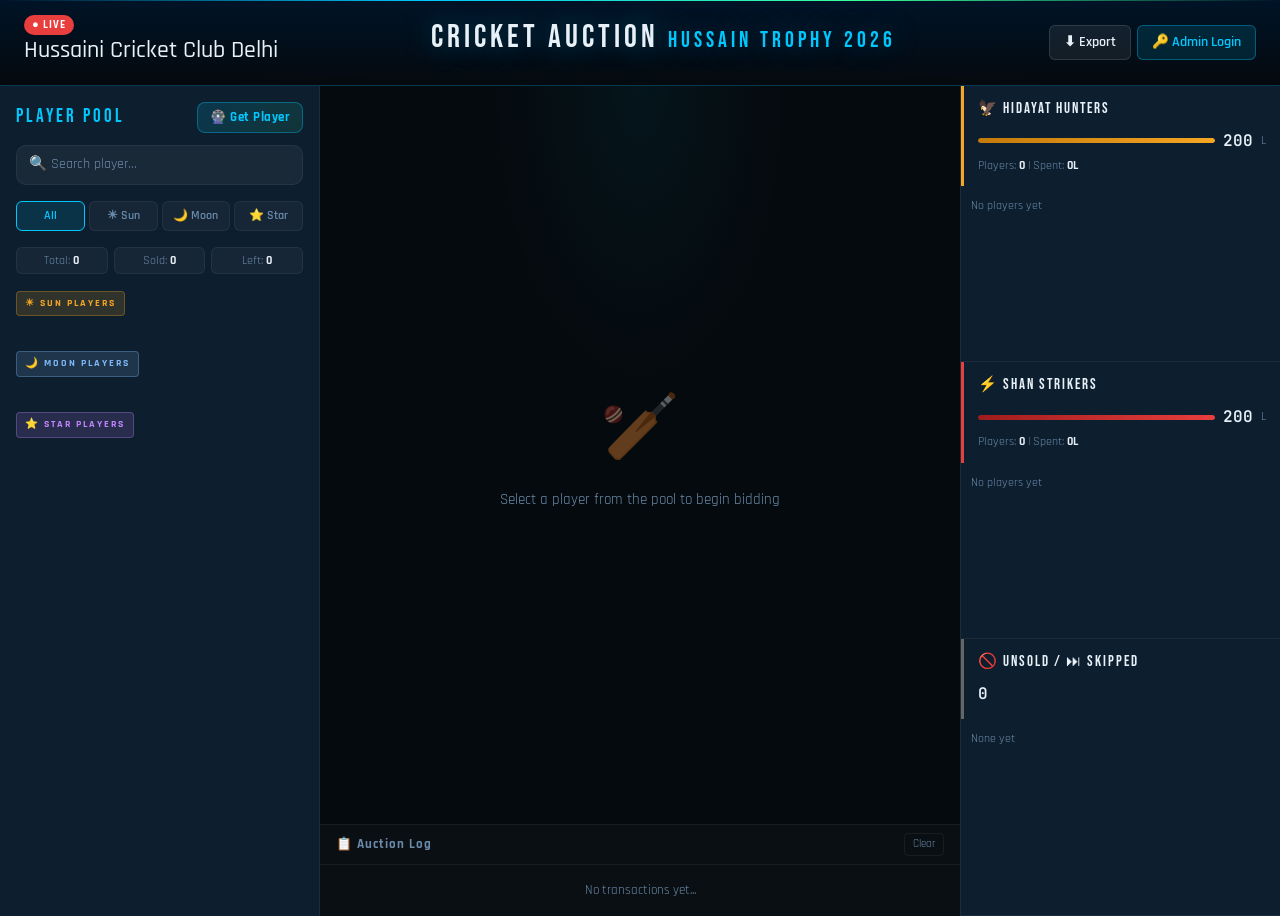
==== commit bdb126da: "added insta" ====
--- a/index.html
+++ b/index.html
@@ -21,7 +21,7 @@
                 <span class="live-badge">● LIVE</span>
                 <h4>Hussaini Cricket Club Delhi</h4>
             </div>
-            <h1 class="auction-title">CRICKET AUCTION <span class="year-tag">Hassan Trophy 2026</span></h1>
+            <h1 class="auction-title">CRICKET AUCTION <span class="year-tag">Hussain Trophy 2026</span></h1>
             <div class="header-right" id="headerRight">
                 <!-- Admin-only buttons — hidden for viewers -->
                 <div id="adminControls" style="display:none;align-items:center;gap:6px;">
@@ -273,15 +273,57 @@
 <!-- Fireworks -->
 <div id="fireworks"></div>
 
-<!-- Sold Overlay -->
+<!-- Sold Overlay — Instagram Story Card -->
 <div id="soldOverlay" class="sold-overlay" style="display:none">
-    <div class="sold-content">
-        <div class="sold-text">SOLD!</div>
+    <div class="sold-card" id="soldCard">
+
+        <!-- Top bar -->
+        <div class="sold-topbar">
+            <span class="sold-event-tag">Hussain Trophy 2026</span>
+            <span class="sold-club-tag">🏏 HCC Delhi</span>
+        </div>
+
+        <!-- SOLD stamp -->
+        <div class="sold-stamp-wrap">
+            <div class="sold-stamp">SOLD!</div>
+            <div class="sold-stamp-line"></div>
+        </div>
+
+        <!-- Player image -->
+        <div class="sold-img-wrap">
+            <div class="sold-img-glow" id="soldImgGlow"></div>
+            <img id="overlayPlayerImg" src="" alt="" class="sold-player-img">
+            <div class="sold-cat-pill" id="overlayCatPill"></div>
+        </div>
+
+        <!-- Player name -->
         <div class="sold-player-name" id="overlayPlayerName"></div>
-        <div class="sold-price" id="overlayPrice"></div>
-        <div class="sold-team" id="overlayTeam"></div>
-    </div>
-</div>
+
+        <!-- Price -->
+        <div class="sold-price-wrap">
+            <span class="sold-price-label">SOLD FOR</span>
+            <span class="sold-price-val" id="overlayPrice"></span>
+        </div>
+
+        <!-- Team banner -->
+        <div class="sold-team-banner" id="overlayTeamBanner">
+            <span class="sold-team-label">PICKED BY</span>
+            <span class="sold-team-name" id="overlayTeam"></span>
+        </div>
+
+        <!-- Bottom -->
+        <div class="sold-bottombar">Hussaini Cricket Club · Delhi</div>
+    </div>
+
+    <!-- Action buttons (NOT part of downloadable card) -->
+    <div class="sold-actions">
+        <button class="sold-close-btn" id="closeSoldOverlay">✕ Close</button>
+        <button class="sold-download-btn" id="downloadSoldCard">⬇ Download Story</button>
+    </div>
+</div>
+
+<!-- Off-screen canvas for story generation -->
+<canvas id="storyCanvas" width="1080" height="1920" style="display:none;"></canvas>
 
 <!-- Add Player Modal -->
 <div class="modal fade" id="addPlayerModal" tabindex="-1">
--- a/css/style.css
+++ b/css/style.css
@@ -1071,64 +1071,258 @@
     gap: 6px;
 }
 
-/* ===== SOLD OVERLAY ===== */
+/* ===== SOLD OVERLAY — Instagram Story Card ===== */
 .sold-overlay {
     position: fixed;
     inset: 0;
-    background: rgba(0,0,0,0.85);
-    display: flex;
+    background: rgba(0,0,0,0.88);
+    display: flex;
+    flex-direction: column;
     align-items: center;
     justify-content: center;
+    gap: 16px;
     z-index: 9999;
-    backdrop-filter: blur(10px);
+    backdrop-filter: blur(16px);
     animation: overlayIn 0.3s ease;
+    padding: 20px;
 }
 
 @keyframes overlayIn {
     from { opacity: 0; }
-    to { opacity: 1; }
-}
-
-.sold-content {
+    to   { opacity: 1; }
+}
+
+/* The actual card — aspect ratio 9:16 like an Instagram story */
+.sold-card {
+    position: relative;
+    width: min(340px, 90vw);
+    aspect-ratio: 9 / 16;
+    background: linear-gradient(160deg, #050a0e 0%, #0a1520 50%, #050a0e 100%);
+    border-radius: 24px;
+    overflow: hidden;
+    display: flex;
+    flex-direction: column;
+    align-items: center;
+    padding: 22px 18px 18px;
+    gap: 0;
+    animation: soldCardPop 0.45s cubic-bezier(0.34, 1.56, 0.64, 1);
+    border: 1px solid rgba(255,255,255,0.06);
+
+    /* Grid texture */
+    background-image:
+        linear-gradient(160deg, #050a0e 0%, #0a1520 50%, #050a0e 100%),
+        repeating-linear-gradient(0deg,transparent,transparent 29px,rgba(255,255,255,0.02) 29px,rgba(255,255,255,0.02) 30px);
+    background-blend-mode: normal;
+}
+
+@keyframes soldCardPop {
+    from { transform: scale(0.6) translateY(40px); opacity: 0; }
+    to   { transform: scale(1)   translateY(0);    opacity: 1; }
+}
+
+/* Top accent line */
+.sold-card::before {
+    content: '';
+    position: absolute;
+    top: 0; left: 0; right: 0;
+    height: 3px;
+    background: linear-gradient(90deg, transparent, var(--team-col, var(--accent)), transparent);
+}
+
+.sold-topbar {
+    display: flex;
+    justify-content: space-between;
+    align-items: center;
+    width: 100%;
+    margin-bottom: 6px;
+    flex-shrink: 0;
+}
+
+.sold-event-tag, .sold-club-tag {
+    font-size: 0.52rem;
+    font-weight: 700;
+    letter-spacing: 1.5px;
+    text-transform: uppercase;
+    color: rgba(255,255,255,0.3);
+}
+
+/* SOLD! stamp */
+.sold-stamp-wrap {
     text-align: center;
-    animation: soldPop 0.4s cubic-bezier(0.34, 1.56, 0.64, 1);
-}
-
-@keyframes soldPop {
-    from { transform: scale(0.5); opacity: 0; }
-    to { transform: scale(1); opacity: 1; }
-}
-
-.sold-text {
+    flex-shrink: 0;
+    margin-bottom: 4px;
+}
+
+.sold-stamp {
     font-family: var(--font-display);
-    font-size: 6rem;
-    letter-spacing: 10px;
-    color: var(--accent2);
-    text-shadow: 0 0 60px rgba(57,255,154,0.6);
+    font-size: clamp(2.6rem, 8vw, 3.6rem);
+    letter-spacing: 6px;
+    color: var(--team-col, var(--accent2));
+    text-shadow: 0 0 30px var(--team-col, var(--accent2));
     line-height: 1;
 }
 
+.sold-stamp-line {
+    height: 2px;
+    background: linear-gradient(90deg, transparent, var(--team-col, var(--accent)), transparent);
+    margin: 4px auto 0;
+    width: 80%;
+}
+
+/* Player image */
+.sold-img-wrap {
+    position: relative;
+    flex-shrink: 0;
+    margin: 6px 0 0;
+}
+
+.sold-img-glow {
+    position: absolute;
+    inset: -20px;
+    border-radius: 50%;
+    pointer-events: none;
+}
+
+.sold-player-img {
+    width: clamp(120px, 34vw, 170px);
+    height: clamp(120px, 34vw, 170px);
+    border-radius: 16px;
+    object-fit: cover;
+    border: 3px solid var(--team-col, var(--accent));
+    box-shadow: 0 0 24px var(--team-col, var(--accent));
+    display: block;
+    background: #0d1e2e;
+}
+
+.sold-cat-pill {
+    position: absolute;
+    bottom: -10px;
+    left: 50%;
+    transform: translateX(-50%);
+    font-size: 0.58rem;
+    font-weight: 700;
+    letter-spacing: 1px;
+    padding: 2px 10px;
+    border-radius: 20px;
+    white-space: nowrap;
+    text-transform: uppercase;
+}
+
+/* Player name */
 .sold-player-name {
     font-family: var(--font-display);
-    font-size: 2.5rem;
-    letter-spacing: 4px;
+    font-size: clamp(1.8rem, 6vw, 2.8rem);
+    letter-spacing: 3px;
     color: var(--text);
-    margin: 10px 0 6px;
-}
-
-.sold-price {
-    font-family: var(--font-mono);
-    font-size: 1.5rem;
-    color: var(--accent2);
-    font-weight: 600;
-}
-
-.sold-team {
-    font-size: 1rem;
+    text-align: center;
+    margin-top: 18px;
+    line-height: 1;
+    flex-shrink: 0;
+}
+
+/* Price */
+.sold-price-wrap {
+    display: flex;
+    flex-direction: column;
+    align-items: center;
+    flex-shrink: 0;
+    margin-top: 6px;
+}
+
+.sold-price-label {
+    font-size: 0.58rem;
+    font-weight: 700;
+    letter-spacing: 3px;
+    color: rgba(255,255,255,0.35);
+    text-transform: uppercase;
+}
+
+.sold-price-val {
+    font-family: var(--font-display);
+    font-size: clamp(2.4rem, 8vw, 3.8rem);
+    letter-spacing: 2px;
+    color: var(--team-col, var(--accent2));
+    text-shadow: 0 0 20px var(--team-col, var(--accent2));
+    line-height: 1.1;
+}
+
+/* Team banner */
+.sold-team-banner {
+    width: calc(100% + 36px);
+    display: flex;
+    flex-direction: column;
+    align-items: center;
+    padding: 8px 0;
+    margin-top: 8px;
+    background: linear-gradient(90deg, transparent, rgba(0,0,0,0.5), transparent);
+    border-top: 1px solid rgba(255,255,255,0.06);
+    border-bottom: 1px solid rgba(255,255,255,0.06);
+    flex-shrink: 0;
+}
+
+.sold-team-label {
+    font-size: 0.55rem;
+    font-weight: 700;
+    letter-spacing: 3px;
+    color: rgba(255,255,255,0.35);
+    text-transform: uppercase;
+}
+
+.sold-team-name {
+    font-family: var(--font-display);
+    font-size: clamp(1.2rem, 4vw, 1.7rem);
+    letter-spacing: 2px;
+    color: #fff;
+}
+
+/* Bottom */
+.sold-bottombar {
+    margin-top: auto;
+    font-size: 0.52rem;
+    font-weight: 700;
+    letter-spacing: 2px;
+    color: rgba(255,255,255,0.2);
+    text-align: center;
+    text-transform: uppercase;
+    flex-shrink: 0;
+}
+
+/* Action buttons below card */
+.sold-actions {
+    display: flex;
+    gap: 10px;
+    animation: fadeIn 0.4s ease 0.3s both;
+}
+
+.sold-close-btn, .sold-download-btn {
+    font-family: var(--font-body);
+    font-weight: 700;
+    font-size: 0.85rem;
+    padding: 9px 20px;
+    border-radius: 8px;
+    cursor: pointer;
+    border: none;
+    letter-spacing: 0.5px;
+    transition: all 0.2s;
+}
+
+.sold-close-btn {
+    background: rgba(255,255,255,0.08);
+    border: 1px solid rgba(255,255,255,0.15);
     color: var(--text-muted);
-    margin-top: 6px;
-    letter-spacing: 2px;
-    text-transform: uppercase;
+}
+
+.sold-close-btn:hover { background: rgba(255,255,255,0.14); color: var(--text); }
+
+.sold-download-btn {
+    background: linear-gradient(135deg, var(--accent2), #22cc7a);
+    color: #000;
+    box-shadow: 0 4px 18px rgba(57,255,154,0.25);
+}
+
+.sold-download-btn:hover {
+    transform: translateY(-2px);
+    box-shadow: 0 8px 28px rgba(57,255,154,0.4);
 }
 
 /* ===== FIREWORKS ===== */
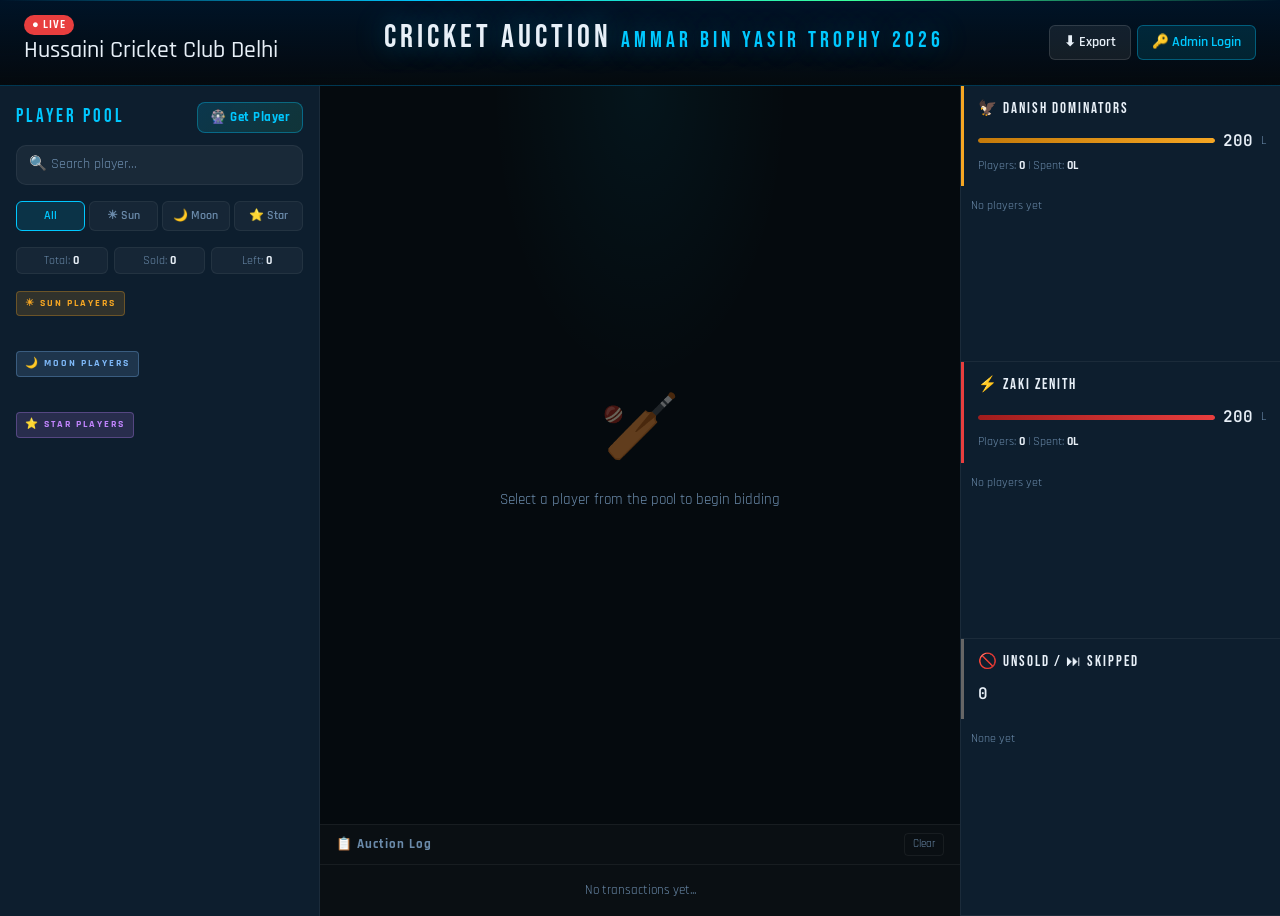
==== commit 77a959f5: "udated for new trophy" ====
--- a/index.html
+++ b/index.html
@@ -21,7 +21,7 @@
                 <span class="live-badge">● LIVE</span>
                 <h4>Hussaini Cricket Club Delhi</h4>
             </div>
-            <h1 class="auction-title">CRICKET AUCTION <span class="year-tag">Hussain Trophy 2026</span></h1>
+            <h1 class="auction-title">CRICKET AUCTION <span class="year-tag">Ammar Bin Yasir Trophy 2026</span></h1>
             <div class="header-right" id="headerRight">
                 <!-- Admin-only buttons — hidden for viewers -->
                 <div id="adminControls" style="display:none;align-items:center;gap:6px;">
@@ -157,7 +157,7 @@
                             <div class="bid-team-block hunters-bid-block" id="huntersBidBlock">
                                 <span class="bid-team-icon">🦅</span>
                                 <div class="bid-team-info">
-                                    <div class="bid-team-name">Hidayat Hunters</div>
+                                    <div class="bid-team-name">Danish Dominators</div>
                                     <div class="bid-team-amount" id="huntersBidAmt">—</div>
                                 </div>
                                 <div class="bid-winner-tag" id="huntersWinTag" style="display:none">LEADING</div>
@@ -166,7 +166,7 @@
                             <div class="bid-team-block strikers-bid-block" id="strikersBidBlock">
                                 <span class="bid-team-icon">⚡</span>
                                 <div class="bid-team-info">
-                                    <div class="bid-team-name">Shan Strikers</div>
+                                    <div class="bid-team-name">Zaki Zenith</div>
                                     <div class="bid-team-amount" id="strikersBidAmt">—</div>
                                 </div>
                                 <div class="bid-winner-tag" id="strikersWinTag" style="display:none">LEADING</div>
@@ -183,12 +183,12 @@
                     <div class="pick-buttons">
                         <button id="huntersPickBtn" class="pick-btn hunters-btn">
                             <!-- <span class="team-icon">🦅</span> -->
-                            <span>Hidayat Hunters</span>
+                            <span>Danish Dominators</span>
                             <span class="team-budget-inline" id="huntersBudgetInline">200L</span>
                         </button>
                         <button id="strikersPickBtn" class="pick-btn strikers-btn">
                             <!-- <span class="team-icon">⚡</span> -->
-                            <span>Shan Strikers</span>
+                            <span>Zaki Zenith</span>
                             <span class="team-budget-inline" id="strikersBudgetInline">200L</span>
                         </button>
                         <button id="unsoldBtn" class="pick-btn unsold-btn">
@@ -220,7 +220,7 @@
             <!-- Hunters Team -->
             <div class="team-card hunters-card">
                 <div class="team-header hunters-header">
-                    <span class="team-name-big">🦅 HIDAYAT HUNTERS</span>
+                    <span class="team-name-big">🦅 Danish Dominators</span>
                     <div class="budget-display">
                         <div class="budget-bar-wrap">
                             <div class="budget-bar hunters-bar" id="huntersBudgetBar" style="width:100%"></div>
@@ -239,7 +239,7 @@
             <!-- Strikers Team -->
             <div class="team-card strikers-card">
                 <div class="team-header strikers-header">
-                    <span class="team-name-big">⚡ SHAN STRIKERS</span>
+                    <span class="team-name-big">⚡ Zaki Zenith</span>
                     <div class="budget-display">
                         <div class="budget-bar-wrap">
                             <div class="budget-bar strikers-bar" id="strikersBudgetBar" style="width:100%"></div>
@@ -433,6 +433,7 @@
             <div class="spin-result-label">🎉 SELECTED!</div>
             <div class="spin-result-name" id="spinResultName"></div>
             <div class="spin-result-cat" id="spinResultCat"></div>
+            <div id="spinNextHint" style="font-size:0.72rem;font-weight:600;letter-spacing:0.5px;margin:6px 0 2px;opacity:0.85;display:none;"></div>
             <button class="btn-send-to-auction" id="sendToAuctionBtn">🏏 Send to Auction Stage</button>
           </div>
           <button class="btn-spin" id="doSpinBtn">🎡 SPIN</button>
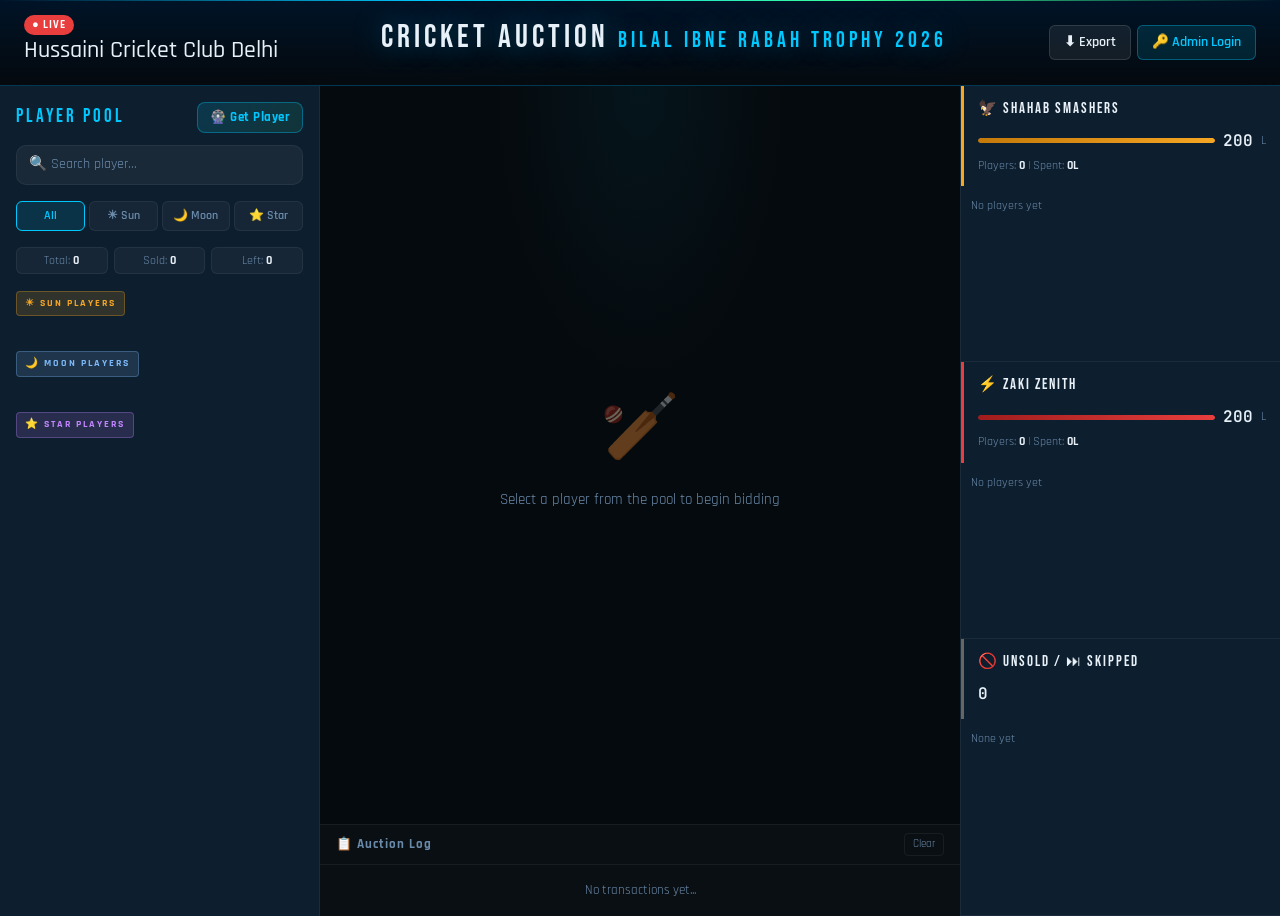
==== commit 9ac84d75: "bilal trophy" ====
--- a/index.html
+++ b/index.html
@@ -21,7 +21,7 @@
                 <span class="live-badge">● LIVE</span>
                 <h4>Hussaini Cricket Club Delhi</h4>
             </div>
-            <h1 class="auction-title">CRICKET AUCTION <span class="year-tag">Ammar Bin Yasir Trophy 2026</span></h1>
+            <h1 class="auction-title">CRICKET AUCTION <span class="year-tag">Bilal Ibne Rabah Trophy 2026</span></h1>
             <div class="header-right" id="headerRight">
                 <!-- Admin-only buttons — hidden for viewers -->
                 <div id="adminControls" style="display:none;align-items:center;gap:6px;">
@@ -157,7 +157,7 @@
                             <div class="bid-team-block hunters-bid-block" id="huntersBidBlock">
                                 <span class="bid-team-icon">🦅</span>
                                 <div class="bid-team-info">
-                                    <div class="bid-team-name">Danish Dominators</div>
+                                    <div class="bid-team-name">Shahab Smashers</div>
                                     <div class="bid-team-amount" id="huntersBidAmt">—</div>
                                 </div>
                                 <div class="bid-winner-tag" id="huntersWinTag" style="display:none">LEADING</div>
@@ -183,7 +183,7 @@
                     <div class="pick-buttons">
                         <button id="huntersPickBtn" class="pick-btn hunters-btn">
                             <!-- <span class="team-icon">🦅</span> -->
-                            <span>Danish Dominators</span>
+                            <span>Shahab Smashers</span>
                             <span class="team-budget-inline" id="huntersBudgetInline">200L</span>
                         </button>
                         <button id="strikersPickBtn" class="pick-btn strikers-btn">
@@ -220,7 +220,7 @@
             <!-- Hunters Team -->
             <div class="team-card hunters-card">
                 <div class="team-header hunters-header">
-                    <span class="team-name-big">🦅 Danish Dominators</span>
+                    <span class="team-name-big">🦅 Shahab Smashers</span>
                     <div class="budget-display">
                         <div class="budget-bar-wrap">
                             <div class="budget-bar hunters-bar" id="huntersBudgetBar" style="width:100%"></div>
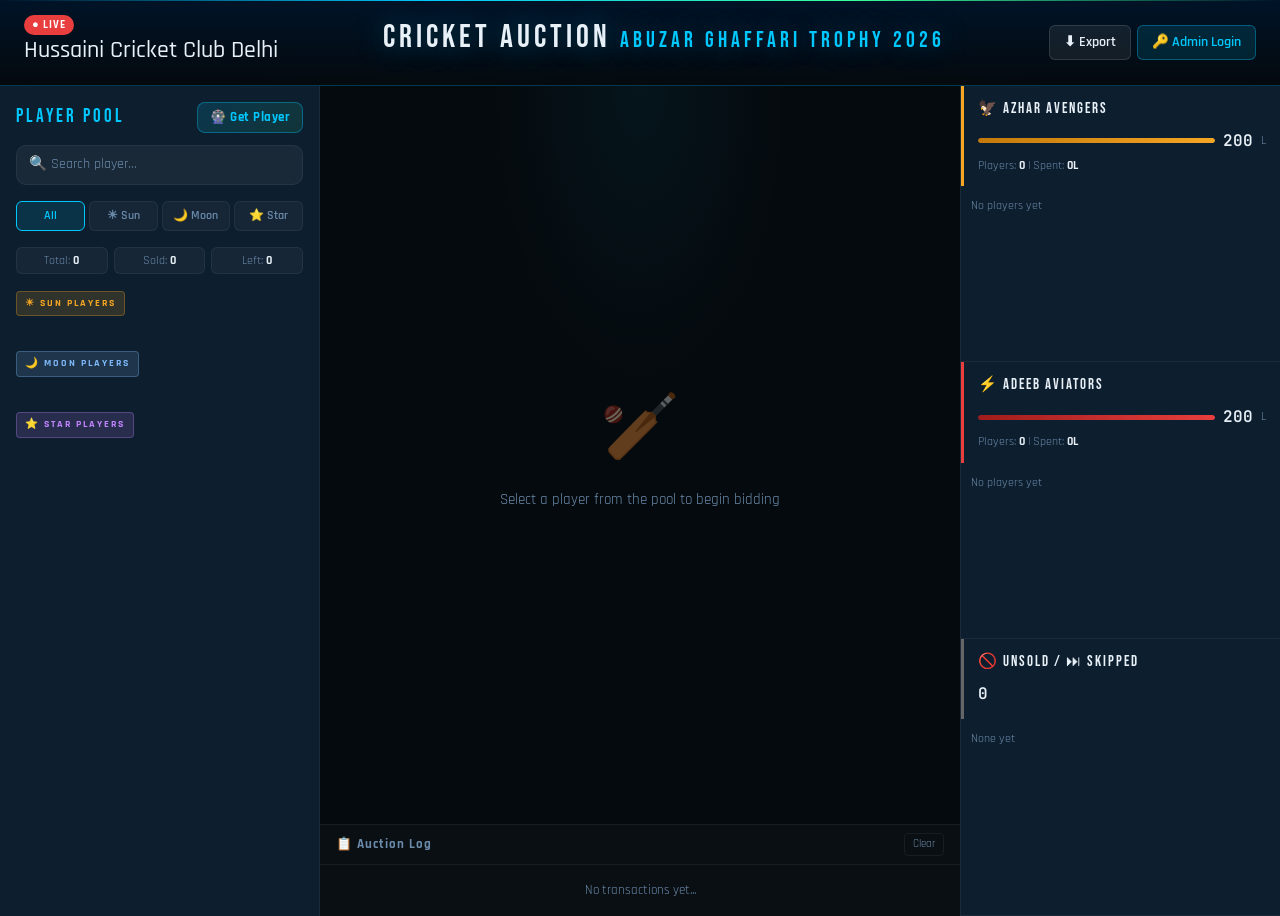
==== commit 953dbda2: "abuzar series" ====
--- a/index.html
+++ b/index.html
@@ -21,7 +21,7 @@
                 <span class="live-badge">● LIVE</span>
                 <h4>Hussaini Cricket Club Delhi</h4>
             </div>
-            <h1 class="auction-title">CRICKET AUCTION <span class="year-tag">Bilal Ibne Rabah Trophy 2026</span></h1>
+            <h1 class="auction-title">CRICKET AUCTION <span class="year-tag">Abuzar Ghaffari Trophy 2026</span></h1>
             <div class="header-right" id="headerRight">
                 <!-- Admin-only buttons — hidden for viewers -->
                 <div id="adminControls" style="display:none;align-items:center;gap:6px;">
@@ -157,7 +157,7 @@
                             <div class="bid-team-block hunters-bid-block" id="huntersBidBlock">
                                 <span class="bid-team-icon">🦅</span>
                                 <div class="bid-team-info">
-                                    <div class="bid-team-name">Shahab Smashers</div>
+                                    <div class="bid-team-name">Azhar Avengers</div>
                                     <div class="bid-team-amount" id="huntersBidAmt">—</div>
                                 </div>
                                 <div class="bid-winner-tag" id="huntersWinTag" style="display:none">LEADING</div>
@@ -166,7 +166,7 @@
                             <div class="bid-team-block strikers-bid-block" id="strikersBidBlock">
                                 <span class="bid-team-icon">⚡</span>
                                 <div class="bid-team-info">
-                                    <div class="bid-team-name">Zaki Zenith</div>
+                                    <div class="bid-team-name">Adeeb Aviators</div>
                                     <div class="bid-team-amount" id="strikersBidAmt">—</div>
                                 </div>
                                 <div class="bid-winner-tag" id="strikersWinTag" style="display:none">LEADING</div>
@@ -183,12 +183,12 @@
                     <div class="pick-buttons">
                         <button id="huntersPickBtn" class="pick-btn hunters-btn">
                             <!-- <span class="team-icon">🦅</span> -->
-                            <span>Shahab Smashers</span>
+                            <span>Azhar Avengers</span>
                             <span class="team-budget-inline" id="huntersBudgetInline">200L</span>
                         </button>
                         <button id="strikersPickBtn" class="pick-btn strikers-btn">
                             <!-- <span class="team-icon">⚡</span> -->
-                            <span>Zaki Zenith</span>
+                            <span>Adeeb Aviators</span>
                             <span class="team-budget-inline" id="strikersBudgetInline">200L</span>
                         </button>
                         <button id="unsoldBtn" class="pick-btn unsold-btn">
@@ -220,7 +220,7 @@
             <!-- Hunters Team -->
             <div class="team-card hunters-card">
                 <div class="team-header hunters-header">
-                    <span class="team-name-big">🦅 Shahab Smashers</span>
+                    <span class="team-name-big">🦅 Azhar Avengers</span>
                     <div class="budget-display">
                         <div class="budget-bar-wrap">
                             <div class="budget-bar hunters-bar" id="huntersBudgetBar" style="width:100%"></div>
@@ -239,7 +239,7 @@
             <!-- Strikers Team -->
             <div class="team-card strikers-card">
                 <div class="team-header strikers-header">
-                    <span class="team-name-big">⚡ Zaki Zenith</span>
+                    <span class="team-name-big">⚡ Adeeb Aviators</span>
                     <div class="budget-display">
                         <div class="budget-bar-wrap">
                             <div class="budget-bar strikers-bar" id="strikersBudgetBar" style="width:100%"></div>
